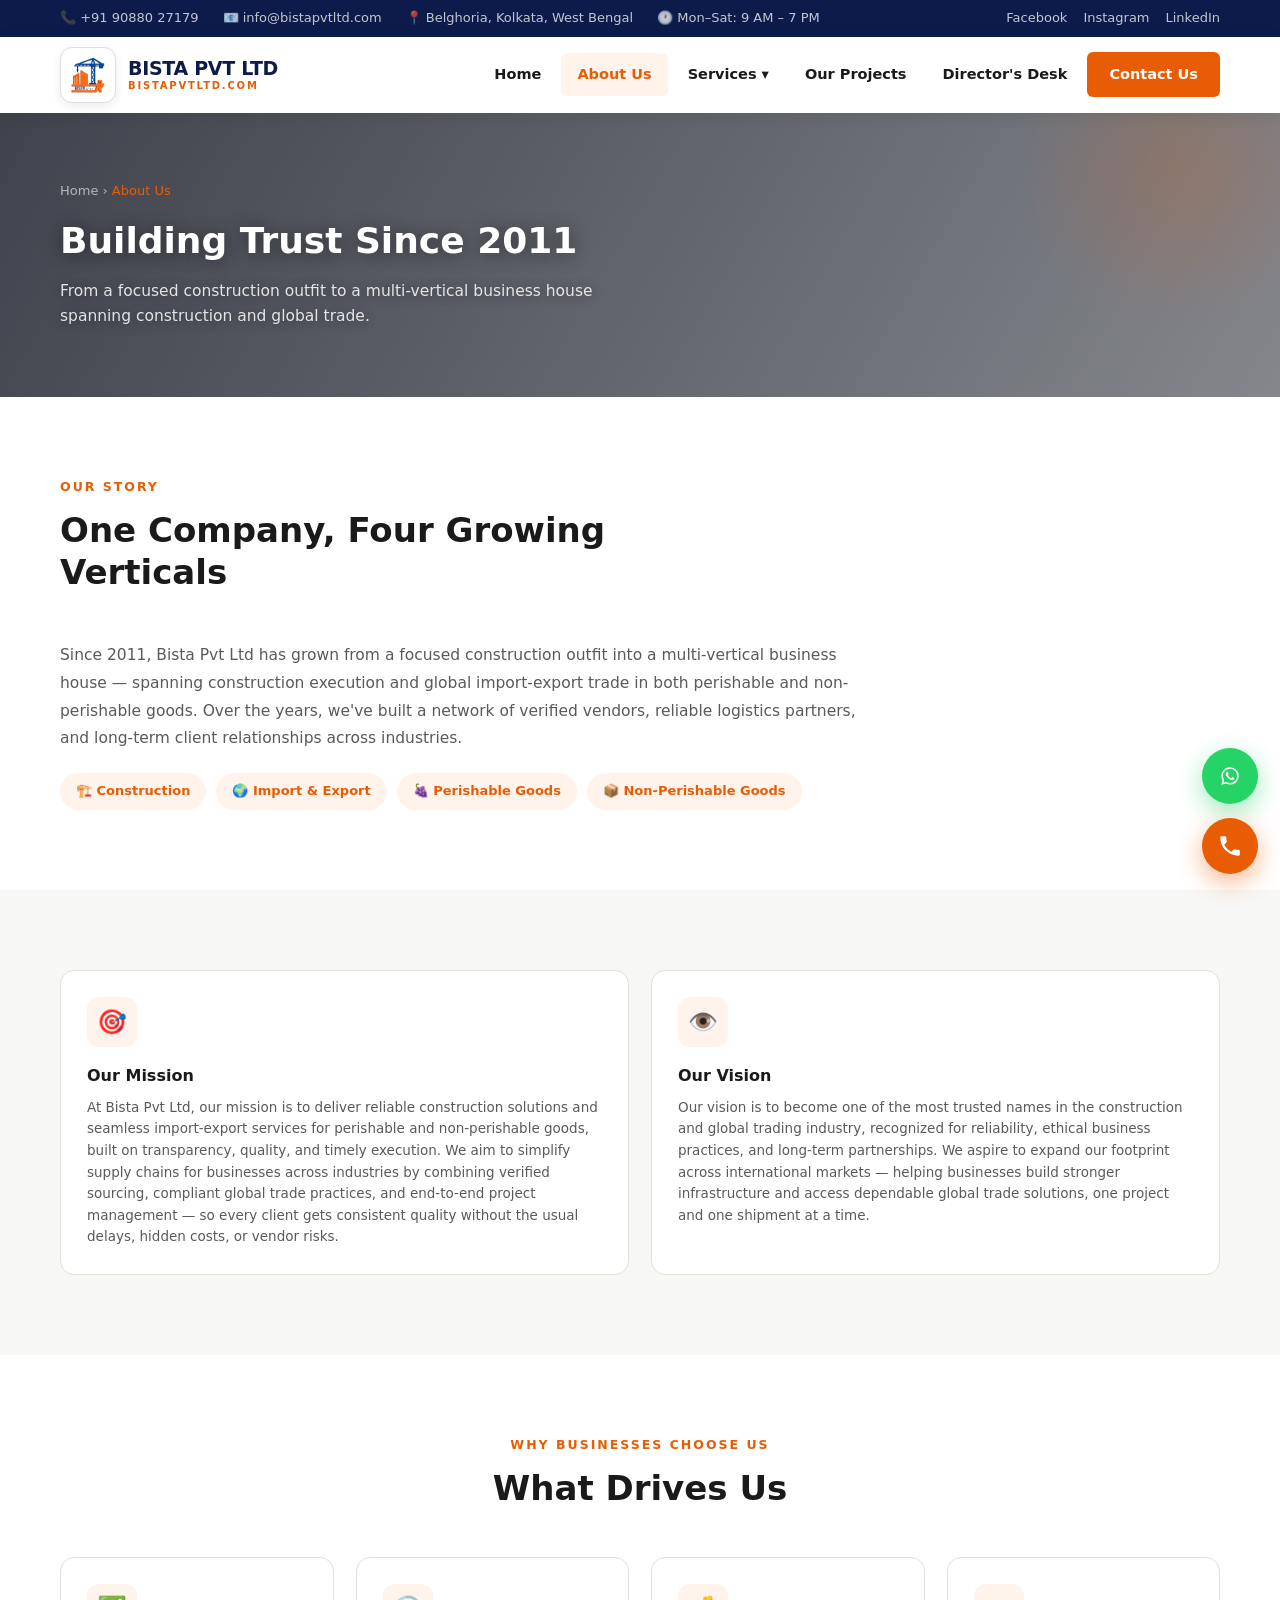
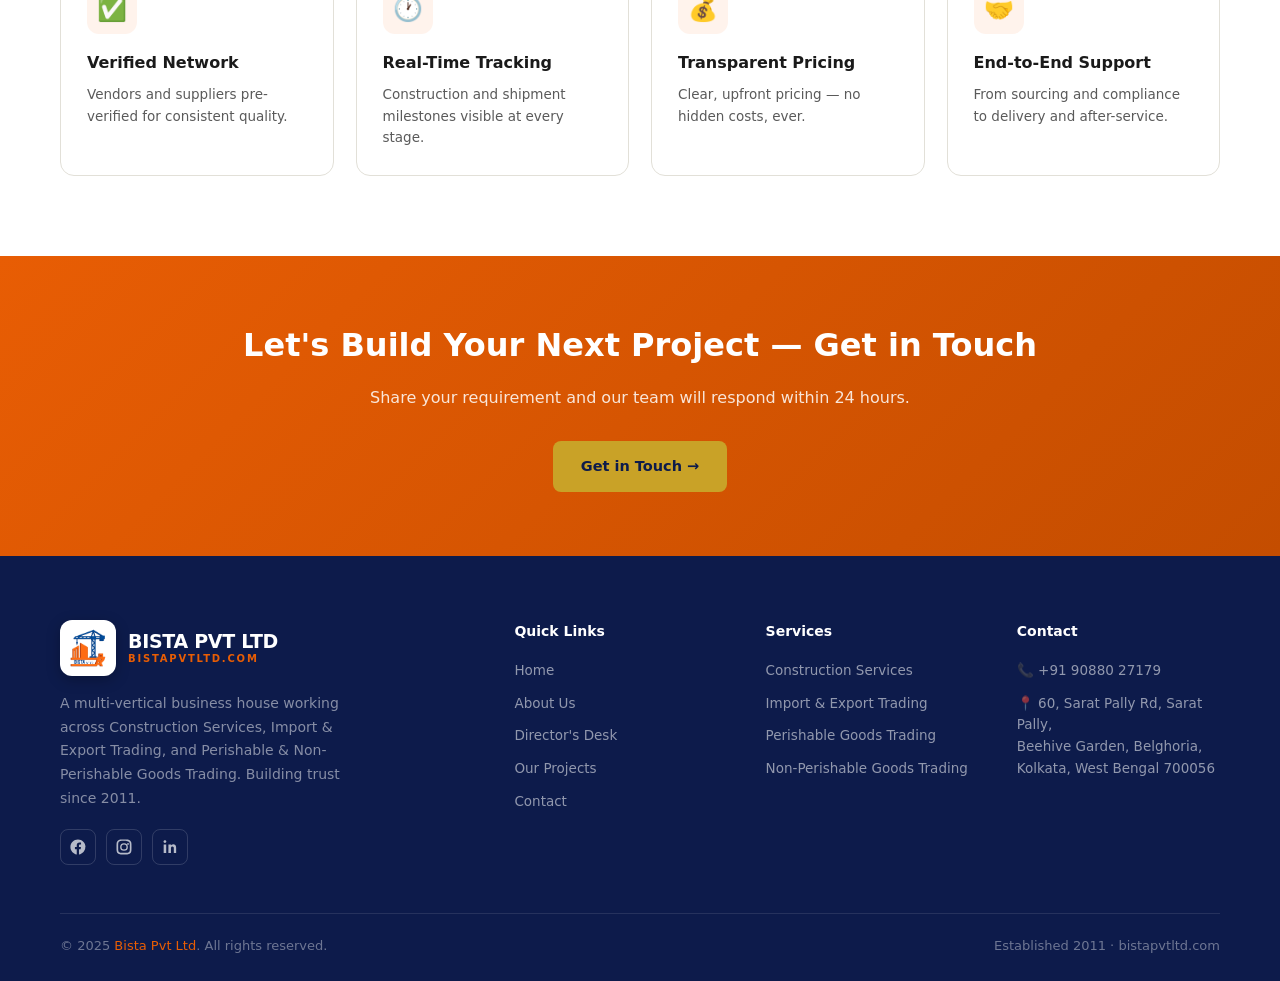
==== pages/about.html @ 40b1d48d "Add website files" ====
<!DOCTYPE html>
<html lang="en">
<head>
<meta charset="UTF-8">
<meta name="viewport" content="width=device-width, initial-scale=1.0">
<title>About Us | Bista Pvt Ltd</title>
<meta name="description" content="About Bista Pvt Ltd — building trust since 2011 across Construction, Import & Export Trading, and Perishable & Non-Perishable Goods Trading.">
<link rel="icon" type="image/png" href="../images/logo-alt.png">
<link rel="stylesheet" href="../css/style.css">
</head>
<body>

<div class="topbar">
  <div class="container">
    <div class="topbar-left">
      <span>📞 +91 90880 27179</span>
      <span>📧 info@bistapvtltd.com</span>
      <span>📍 Belghoria, Kolkata, West Bengal</span>
      <span>🕐 Mon–Sat: 9 AM – 7 PM</span>
    </div>
    <div class="topbar-right">
      <a href="#">Facebook</a><a href="#">Instagram</a><a href="#">LinkedIn</a>
    </div>
  </div>
</div>

<nav class="main-nav">
  <div class="container">
    <a href="../index.html" class="logo">
      <div class="logo-icon"><img src="../images/logo-alt.png" alt="Bista Pvt Ltd Logo"></div>
      <div class="logo-text"><strong>BISTA PVT LTD</strong><span>bistapvtltd.com</span></div>
    </a>
    <ul class="nav-links">
      <li><a href="../index.html">Home</a></li>
      <li class="active"><a href="about.html">About Us</a></li>
      <li class="dropdown">
        <a href="services.html">Services ▾</a>
        <ul class="dropdown-menu">
          <li><a href="services.html"><span class="dd-icon">📋</span> All Services</a></li>
          <li><a href="construction-services.html"><span class="dd-icon">🏗️</span> Construction Services</a></li>
          <li><a href="import-export-services.html"><span class="dd-icon">🌍</span> Import &amp; Export Services</a></li>
          <li><a href="perishable-goods-trading.html"><span class="dd-icon">🍇</span> Perishable Goods Trading</a></li>
          <li><a href="non-perishable-goods-trading.html"><span class="dd-icon">📦</span> Non-Perishable Goods Trading</a></li>
        </ul>
      </li>
      <li><a href="projects.html">Our Projects</a></li>
      <li><a href="director.html">Director's Desk</a></li>
      <li><a href="contact.html" class="nav-cta">Contact Us</a></li>
    </ul>
    <button class="mobile-toggle" onclick="toggleMobileMenu()"><span></span><span></span><span></span></button>
  </div>
</nav>

<!-- To give this page its own hero photo, just drop a file at images/about-hero.jpg —
     it will show up here only, without touching any other page. -->
<section class="page-hero" style="--hero-img:url('../images/about-hero.jpg')">
  <div class="container">
    <div class="breadcrumb"><a href="../index.html">Home</a> › <span>About Us</span></div>
    <h1>Building Trust Since 2011</h1>
    <p>From a focused construction outfit to a multi-vertical business house spanning construction and global trade.</p>
  </div>
</section>

<section class="section">
  <div class="container">
    <div class="section-head">
      <div class="section-label">Our Story</div>
      <h2 class="section-title">One Company, Four Growing Verticals</h2>
    </div>
    <p style="color:var(--gray); line-height:1.8; font-size:15.5px; max-width:800px; margin-bottom:18px;">
      Since 2011, Bista Pvt Ltd has grown from a focused construction outfit into a multi-vertical business house — spanning construction execution and global import-export trade in both perishable and non-perishable goods. Over the years, we've built a network of verified vendors, reliable logistics partners, and long-term client relationships across industries.
    </p>
    <div class="sector-tags">
      <span class="sector-tag">🏗️ Construction</span>
      <span class="sector-tag">🌍 Import &amp; Export</span>
      <span class="sector-tag">🍇 Perishable Goods</span>
      <span class="sector-tag">📦 Non-Perishable Goods</span>
    </div>
  </div>
</section>

<section class="section alt">
  <div class="container">
    <div class="features-grid" style="grid-template-columns:repeat(2,1fr);">
      <div class="feature-card">
        <div class="feature-icon">🎯</div>
        <h4>Our Mission</h4>
        <p>At Bista Pvt Ltd, our mission is to deliver reliable construction solutions and seamless import-export services for perishable and non-perishable goods, built on transparency, quality, and timely execution. We aim to simplify supply chains for businesses across industries by combining verified sourcing, compliant global trade practices, and end-to-end project management — so every client gets consistent quality without the usual delays, hidden costs, or vendor risks.</p>
      </div>
      <div class="feature-card">
        <div class="feature-icon">👁️</div>
        <h4>Our Vision</h4>
        <p>Our vision is to become one of the most trusted names in the construction and global trading industry, recognized for reliability, ethical business practices, and long-term partnerships. We aspire to expand our footprint across international markets — helping businesses build stronger infrastructure and access dependable global trade solutions, one project and one shipment at a time.</p>
      </div>
    </div>
  </div>
</section>

<section class="section">
  <div class="container">
    <div class="section-head center">
      <div class="section-label">Why Businesses Choose Us</div>
      <h2 class="section-title">What Drives Us</h2>
    </div>
    <div class="features-grid">
      <div class="feature-card">
        <div class="feature-icon">✅</div>
        <h4>Verified Network</h4>
        <p>Vendors and suppliers pre-verified for consistent quality.</p>
      </div>
      <div class="feature-card">
        <div class="feature-icon">🕐</div>
        <h4>Real-Time Tracking</h4>
        <p>Construction and shipment milestones visible at every stage.</p>
      </div>
      <div class="feature-card">
        <div class="feature-icon">💰</div>
        <h4>Transparent Pricing</h4>
        <p>Clear, upfront pricing — no hidden costs, ever.</p>
      </div>
      <div class="feature-card">
        <div class="feature-icon">🤝</div>
        <h4>End-to-End Support</h4>
        <p>From sourcing and compliance to delivery and after-service.</p>
      </div>
    </div>
  </div>
</section>

<div class="cta-banner">
  <div class="container">
    <h2>Let's Build Your Next Project — Get in Touch</h2>
    <p>Share your requirement and our team will respond within 24 hours.</p>
    <div class="cta-btns"><a href="javascript:void(0)" onclick="openLeadForm('About Page CTA')" class="btn btn-gold">Get in Touch →</a></div>
  </div>
</div>

<footer>
  <div class="container">
    <div class="footer-grid">
      <div class="footer-brand">
        <a href="../index.html" class="footer-logo">
          <div class="logo-icon"><img src="../images/logo-alt.png" alt="Bista Pvt Ltd Logo"></div>
          <div class="logo-text"><strong>BISTA PVT LTD</strong><span>bistapvtltd.com</span></div>
        </a>
        <p>A multi-vertical business house working across Construction Services, Import &amp; Export Trading, and Perishable &amp; Non-Perishable Goods Trading. Building trust since 2011.</p>
        <div class="social-links">
          <a href="#" class="social-link" title="Facebook" aria-label="Facebook"><svg viewBox="0 0 24 24"><path d="M22 12.06C22 6.48 17.52 2 11.94 2S1.88 6.48 1.88 12.06c0 5.02 3.66 9.18 8.44 9.94v-7.03H7.9v-2.91h2.42V9.86c0-2.39 1.42-3.71 3.6-3.71 1.04 0 2.13.19 2.13.19v2.35h-1.2c-1.18 0-1.55.74-1.55 1.5v1.8h2.64l-.42 2.91h-2.22V22c4.78-.76 8.44-4.92 8.44-9.94z"/></svg></a>
          <a href="#" class="social-link" title="Instagram" aria-label="Instagram"><svg viewBox="0 0 24 24"><path d="M12 2c2.72 0 3.06.01 4.12.06 1.06.05 1.79.22 2.43.47.66.26 1.22.6 1.77 1.16.55.55.9 1.11 1.16 1.77.25.64.42 1.37.47 2.43.05 1.06.06 1.4.06 4.12s-.01 3.06-.06 4.12c-.05 1.06-.22 1.79-.47 2.43-.26.66-.6 1.22-1.16 1.77-.55.55-1.11.9-1.77 1.16-.64.25-1.37.42-2.43.47-1.06.05-1.4.06-4.12.06s-3.06-.01-4.12-.06c-1.06-.05-1.79-.22-2.43-.47-.66-.26-1.22-.6-1.77-1.16-.55-.55-.9-1.11-1.16-1.77-.25-.64-.42-1.37-.47-2.43C2.01 15.06 2 14.72 2 12s.01-3.06.06-4.12c.05-1.06.22-1.79.47-2.43.26-.66.6-1.22 1.16-1.77.55-.55 1.11-.9 1.77-1.16.64-.25 1.37-.42 2.43-.47C8.94 2.01 9.28 2 12 2zm0 1.8c-2.67 0-2.99.01-4.04.06-.87.04-1.34.18-1.66.31-.42.16-.71.36-1.02.67-.31.31-.51.6-.67 1.02-.13.32-.27.79-.31 1.66C4.25 8.71 4.24 9.03 4.24 12s.01 2.99.06 4.04c.04.87.18 1.34.31 1.66.16.42.36.71.67 1.02.31.31.6.51 1.02.67.32.13.79.27 1.66.31 1.05.05 1.37.06 4.04.06s2.99-.01 4.04-.06c.87-.04 1.34-.18 1.66-.31.42-.16.71-.36 1.02-.67.31-.31.51-.6.67-1.02.13-.32.27-.79.31-1.66.05-1.05.06-1.37.06-4.04s-.01-2.99-.06-4.04c-.04-.87-.18-1.34-.31-1.66-.16-.42-.36-.71-.67-1.02-.31-.31-.6-.51-1.02-.67-.32-.13-.79-.27-1.66-.31C14.99 3.81 14.67 3.8 12 3.8zm0 3.05a5.15 5.15 0 1 1 0 10.3 5.15 5.15 0 0 1 0-10.3zm0 1.8a3.35 3.35 0 1 0 0 6.7 3.35 3.35 0 0 0 0-6.7zm5.35-2a1.2 1.2 0 1 1 0 2.4 1.2 1.2 0 0 1 0-2.4z"/></svg></a>
          <a href="#" class="social-link" title="LinkedIn" aria-label="LinkedIn"><svg viewBox="0 0 24 24"><path d="M6.94 8.5H3.56V20h3.38V8.5zM5.25 3c-1.15 0-1.9.76-1.9 1.76 0 .98.73 1.76 1.87 1.76h.02c1.17 0 1.9-.78 1.9-1.76C7.12 3.76 6.4 3 5.25 3zM20.45 20h-3.38v-6.1c0-1.46-.52-2.46-1.83-2.46-1 0-1.6.67-1.86 1.32-.1.23-.12.55-.12.87V20H9.9s.04-10.53 0-11.5h3.38v1.63c.45-.7 1.25-1.7 3.04-1.7 2.22 0 3.88 1.45 3.88 4.56V20z"/></svg></a>
        </div>
      </div>
      <div class="footer-col">
        <h4>Quick Links</h4>
        <a href="../index.html">Home</a><a href="about.html">About Us</a><a href="director.html">Director's Desk</a><a href="projects.html">Our Projects</a><a href="contact.html">Contact</a>
      </div>
      <div class="footer-col">
        <h4>Services</h4>
        <a href="construction-services.html">Construction Services</a>
        <a href="import-export-services.html">Import &amp; Export Trading</a>
        <a href="perishable-goods-trading.html">Perishable Goods Trading</a>
        <a href="non-perishable-goods-trading.html">Non-Perishable Goods Trading</a>
      </div>
      <div class="footer-col">
        <h4>Contact</h4>
        <p>📞 +91 90880 27179</p>
        <p>📍 60, Sarat Pally Rd, Sarat Pally,<br>Beehive Garden, Belghoria,<br>Kolkata, West Bengal 700056</p>
      </div>
    </div>
    <div class="footer-bottom">
      <span>© 2025 <span class="brand">Bista Pvt Ltd</span>. All rights reserved.</span>
      <span>Established 2011 · bistapvtltd.com</span>
    </div>
  </div>
</footer>

<div class="float-stack">
  <a href="https://wa.me/919088027179" target="_blank" rel="noopener" class="float-btn wa" title="Chat on WhatsApp">
    <svg viewBox="0 0 24 24"><path d="M17.6 6.32A7.85 7.85 0 0 0 12.05 4a7.94 7.94 0 0 0-6.9 11.9L4 20l4.2-1.1a7.9 7.9 0 0 0 3.85 1h.01a7.94 7.94 0 0 0 5.54-13.58zm-5.55 12.2h-.01a6.6 6.6 0 0 1-3.36-.92l-.24-.14-2.5.66.67-2.44-.16-.25a6.58 6.58 0 0 1 10.24-8.16 6.5 6.5 0 0 1 1.94 4.65 6.6 6.6 0 0 1-6.58 6.6zm3.6-4.93c-.2-.1-1.17-.58-1.35-.64-.18-.07-.31-.1-.45.1-.13.19-.51.64-.62.78-.11.13-.23.15-.42.05-.2-.1-.83-.3-1.58-.97a5.9 5.9 0 0 1-1.1-1.35c-.11-.2 0-.3.09-.4.09-.1.2-.24.3-.36.1-.12.13-.2.2-.33.06-.13.03-.25-.02-.35-.05-.1-.45-1.07-.61-1.47-.16-.38-.33-.33-.45-.34h-.38c-.13 0-.35.05-.53.25s-.7.68-.7 1.65.72 1.92.82 2.05c.1.13 1.4 2.15 3.4 3.01.48.2.85.33 1.14.42.48.15.91.13 1.26.08.38-.06 1.17-.48 1.34-.94.16-.46.16-.86.11-.94-.05-.09-.18-.14-.38-.24z"/></svg>
  </a>
  <a href="tel:+919088027179" class="float-btn call" title="Call Bista Pvt Ltd">
    <svg viewBox="0 0 24 24"><path d="M6.62 10.79a15.05 15.05 0 0 0 6.59 6.59l2.2-2.2a1 1 0 0 1 1.02-.24 11.36 11.36 0 0 0 3.57.57 1 1 0 0 1 1 1V20a1 1 0 0 1-1 1A17 17 0 0 1 3 4a1 1 0 0 1 1-1h3.5a1 1 0 0 1 1 1 11.36 11.36 0 0 0 .57 3.57 1 1 0 0 1-.25 1.02z"/></svg>
  </a>
</div>

<div class="modal-overlay" id="leadModal">
  <div class="modal-box">
    <span class="modal-close" onclick="closeLeadForm()">✕</span>
    <h3>Place Your Enquiry</h3>
    <p class="modal-sub">Fill this in and our team will respond within 24 hours.</p>
    <form id="leadForm" onsubmit="submitLeadForm(event)">
      <input type="hidden" id="leadSource" name="source">
      <div class="form-group"><label>Your Name *</label><input type="text" name="name" placeholder="Eg: Rajesh Kumar"></div>
      <div class="form-group"><label>Phone Number *</label><input type="tel" name="phone" placeholder="+91 XXXXX XXXXX"></div>
      <div class="form-group">
        <label>What Are You Looking For?</label>
        <select name="service">
          <option value="">Select a service</option>
          <option>Construction Services</option>
          <option>Import &amp; Export Services</option>
          <option>Perishable Goods Trading</option>
          <option>Non-Perishable Goods Trading</option>
          <option>General Enquiry</option>
        </select>
      </div>
      <div class="form-group"><label>Message</label><textarea name="message" placeholder="Tell us what you need..."></textarea></div>
      <button type="submit" class="btn btn-primary btn-block">Submit Enquiry →</button>
    </form>
  </div>
</div>

<script src="../js/main.js"></script>
</body>
</html>
---- css/style.css ----
/* ===========================================================
   BISTA PVT LTD — MAIN STYLESHEET
   =========================================================== */
:root {
  --navy: #0D1B4B;
  --navy-light: #16235E;
  --orange: #E85D04;
  --orange-dark: #C44D00;
  --orange-light: #FFF3EC;
  --gold: #C9A227;
  --charcoal: #1A1A1A;
  --gray: #5A5A5A;
  --light-bg: #F7F7F5;
  --white: #FFFFFF;
  --border: #E2E0D8;
  --green: #25D366;
  --font: 'Segoe UI', system-ui, -apple-system, sans-serif;
}

* { margin: 0; padding: 0; box-sizing: border-box; }

body {
  font-family: var(--font);
  color: var(--charcoal);
  background: var(--white);
  line-height: 1.6;
}

a { text-decoration: none; color: inherit; }
ul { list-style: none; }
img { max-width: 100%; display: block; }

.container { max-width: 1240px; margin: 0 auto; padding: 0 40px; }

/* ===================== TOP BAR ===================== */
.topbar {
  background: var(--navy);
  color: rgba(255,255,255,0.75);
  font-size: 13px;
  padding: 8px 0;
}
.topbar .container {
  display: flex; justify-content: space-between; align-items: center;
}
.topbar-left { display: flex; gap: 24px; }
.topbar-left span { display: flex; align-items: center; gap: 6px; }
.topbar-right { display: flex; gap: 16px; }
.topbar-right a { color: rgba(255,255,255,0.75); transition: color .2s; }
.topbar-right a:hover { color: var(--orange); }

/* ===================== NAVBAR ===================== */
nav.main-nav {
  position: sticky; top: 0; z-index: 200;
  background: var(--white);
  box-shadow: 0 2px 16px rgba(0,0,0,0.08);
}
nav.main-nav .container {
  display: flex; align-items: center; justify-content: space-between;
  height: 76px;
}
.logo { display: flex; align-items: center; gap: 12px; }
.logo-icon {
  width: 56px; height: 56px;
  display: flex; align-items: center; justify-content: center;
  flex-shrink: 0;
  background: #fff;
  border-radius: 12px;
  padding: 7px;
  border: 1px solid var(--border);
  box-shadow: 0 3px 10px rgba(13,27,75,0.08);
  transition: box-shadow .25s ease, transform .25s ease;
}
.logo:hover .logo-icon { box-shadow: 0 6px 16px rgba(13,27,75,0.14); transform: translateY(-1px); }
.logo-icon img { width: 100%; height: 100%; object-fit: contain; }
.logo-text { line-height: 1.2; }
.logo-text strong { display: block; font-size: 19px; font-weight: 800; color: var(--navy); letter-spacing: -0.3px; }
.logo-text span { display: block; font-size: 10px; font-weight: 600; color: var(--orange); letter-spacing: 1.8px; text-transform: uppercase; }

.nav-links { display: flex; align-items: center; gap: 4px; }
.nav-links > li { position: relative; }
.nav-links > li > a {
  display: block; padding: 10px 16px; font-size: 14.5px; font-weight: 600;
  color: var(--charcoal); border-radius: 6px; transition: all .2s;
}
.nav-links > li > a:hover, .nav-links > li.active > a { color: var(--orange); background: var(--orange-light); }

.dropdown { position: relative; }
.dropdown-menu {
  position: absolute; top: 100%; left: 0; background: var(--white);
  min-width: 260px; box-shadow: 0 12px 32px rgba(0,0,0,0.12);
  border-radius: 10px; padding: 10px; opacity: 0; visibility: hidden;
  transform: translateY(8px); transition: all .2s; border: 1px solid var(--border);
}
.dropdown:hover .dropdown-menu { opacity: 1; visibility: visible; transform: translateY(0); }
.dropdown-menu li a {
  display: flex; align-items: center; gap: 10px; padding: 10px 12px;
  border-radius: 8px; font-size: 13.5px; font-weight: 500; color: var(--charcoal);
  transition: all .15s;
}
.dropdown-menu li a:hover { background: var(--orange-light); color: var(--orange); padding-left: 16px; }
.dropdown-menu li a .dd-icon { font-size: 16px; width: 22px; text-align: center; }

.nav-cta {
  background: var(--orange); color: #fff !important; padding: 11px 22px !important;
  border-radius: 8px; font-weight: 700 !important; transition: background .2s !important;
}
.nav-cta:hover { background: var(--orange-dark) !important; }

.mobile-toggle { display: none; flex-direction: column; gap: 5px; cursor: pointer; background: none; border: none; z-index: 210; position: relative; }
.mobile-toggle span { width: 26px; height: 3px; background: var(--navy); border-radius: 2px; transition: transform .25s ease, opacity .2s ease; }
.mobile-toggle.active span:nth-child(1) { transform: translateY(8px) rotate(45deg); }
.mobile-toggle.active span:nth-child(2) { opacity: 0; }
.mobile-toggle.active span:nth-child(3) { transform: translateY(-8px) rotate(-45deg); }

/* ===================== HERO SLIDER (animated, 4 services) ===================== */
.hero-slider { position: relative; overflow: hidden; height: 640px; background: var(--navy); }
.hero-slide {
  position: absolute; inset: 0; opacity: 0; visibility: hidden;
  transition: opacity 1.1s ease, visibility 1.1s;
  background-size: cover; background-position: center; z-index: 1;
}
.hero-slide.active { opacity: 1; visibility: visible; z-index: 2; }
.hero-slide::before {
  content: ''; position: absolute; inset: 0;
  background: linear-gradient(100deg, rgba(8,18,45,0.90) 32%, rgba(8,18,45,0.45) 75%, rgba(8,18,45,0.25) 100%);
}
.hero-slide-content { position: relative; z-index: 3; height: 100%; display: flex; align-items: center; }
.hero-slide-content .container { max-width: 620px; }
.hero-tag {
  display: inline-flex; align-items: center; gap: 8px; background: rgba(232,93,4,0.18);
  color: var(--orange); font-size: 12px; font-weight: 700; letter-spacing: 1.6px; text-transform: uppercase;
  padding: 7px 16px; border-radius: 20px; margin-bottom: 22px; border: 1px solid rgba(232,93,4,0.35);
}
.hero-slide-content h1 { font-size: 44px; font-weight: 800; color: #fff; line-height: 1.18; margin-bottom: 18px; }
.hero-slide-content h1 span { color: var(--orange); }
.hero-slide-content p { color: rgba(255,255,255,0.72); font-size: 15.5px; line-height: 1.75; margin-bottom: 30px; max-width: 520px; }
.hero-btns { display: flex; gap: 14px; flex-wrap: wrap; }

.hero-arrows { position: absolute; top: 50%; transform: translateY(-50%); display: flex; justify-content: space-between; width: 100%; padding: 0 26px; z-index: 5; pointer-events: none; }
.hero-arrow {
  pointer-events: all; width: 48px; height: 48px; border-radius: 50%; background: rgba(255,255,255,0.12);
  border: 1px solid rgba(255,255,255,0.3); color: #fff; display: flex; align-items: center; justify-content: center;
  cursor: pointer; font-size: 20px; transition: all .2s; backdrop-filter: blur(4px);
}
.hero-arrow:hover { background: var(--orange); border-color: var(--orange); }
.hero-dots { position: absolute; bottom: 26px; left: 50%; transform: translateX(-50%); display: flex; gap: 10px; z-index: 5; }
.hero-dot { width: 10px; height: 10px; border-radius: 50%; background: rgba(255,255,255,0.4); cursor: pointer; transition: all .25s; }
.hero-dot.active { background: var(--orange); width: 30px; border-radius: 6px; }
.hero-progress { position: absolute; bottom: 0; left: 0; height: 4px; background: var(--orange); z-index: 5; width: 0%; }

/* small service labels strip along the bottom edge of the slider */
.hero-tabs { position: absolute; bottom: 0; left: 0; right: 0; z-index: 5; display: flex; background: rgba(8,18,45,0.55); backdrop-filter: blur(6px); }
.hero-tab {
  flex: 1; text-align: center; padding: 14px 8px; font-size: 12.5px; font-weight: 700; color: rgba(255,255,255,0.6);
  cursor: pointer; border-bottom: 3px solid transparent; transition: all .25s; letter-spacing: 0.3px;
}
.hero-tab.active { color: #fff; border-bottom-color: var(--orange); background: rgba(232,93,4,0.12); }
.hero-tab:hover { color: #fff; }

.btn {
  display: inline-flex; align-items: center; gap: 8px; padding: 14px 28px; border-radius: 8px;
  font-weight: 700; font-size: 14.5px; cursor: pointer; border: none; transition: all .2s;
}
.btn-primary { background: var(--orange); color: #fff; }
.btn-primary:hover { background: var(--orange-dark); transform: translateY(-2px); box-shadow: 0 10px 24px rgba(232,93,4,0.3); }
.btn-outline { background: transparent; color: #fff; border: 1.5px solid rgba(255,255,255,0.35); }
.btn-outline:hover { border-color: #fff; background: rgba(255,255,255,0.08); }
.btn-gold { background: var(--gold); color: var(--navy); }
.btn-gold:hover { background: #b08e1f; transform: translateY(-2px); }
.btn-block { width: 100%; justify-content: center; padding: 14px; }

.hero-cards { display: grid; gap: 16px; }
.hero-division-card {
  background: rgba(255,255,255,0.07); border: 1px solid rgba(255,255,255,0.14);
  border-radius: 14px; padding: 22px; display: flex; gap: 16px; align-items: flex-start;
  transition: all .25s; cursor: pointer;
}
.hero-division-card:hover { background: rgba(255,255,255,0.12); transform: translateX(6px); }
.hdc-icon {
  width: 52px; height: 52px; border-radius: 12px; background: var(--orange);
  display: flex; align-items: center; justify-content: center; font-size: 24px; flex-shrink: 0;
}
.hdc-text h4 { color: #fff; font-size: 16px; font-weight: 700; margin-bottom: 4px; }
.hdc-text p { color: rgba(255,255,255,0.6); font-size: 13px; line-height: 1.5; }

/* ===================== STRIP / MARQUEE ===================== */
.strip {
  background: var(--orange); padding: 11px 0; overflow: hidden;
}
.strip-inner { display: flex; gap: 50px; animation: marquee 22s linear infinite; width: max-content; }
@keyframes marquee { from { transform: translateX(0); } to { transform: translateX(-50%); } }
.strip-inner span { font-size: 13px; font-weight: 700; color: #fff; white-space: nowrap; }
.strip-inner span::before { content: '⬥  '; }

/* ===================== STATS BAR ===================== */
.stats-bar { background: var(--white); padding: 44px 0; border-bottom: 1px solid var(--border); }
.stats-grid { display: grid; grid-template-columns: repeat(4, 1fr); gap: 24px; text-align: center; }
.stat-item .num { font-size: 36px; font-weight: 800; color: var(--orange); }
.stat-item .label { font-size: 13.5px; color: var(--gray); margin-top: 6px; }

/* ===================== SECTIONS ===================== */
.section { padding: 80px 0; }
.section.alt { background: var(--light-bg); }
.section.dark { background: var(--navy); color: #fff; }
.section-head { max-width: 680px; margin-bottom: 48px; }
.section-head.center { margin-left: auto; margin-right: auto; text-align: center; }
.section-label {
  font-size: 12.5px; font-weight: 800; letter-spacing: 2px; text-transform: uppercase;
  color: var(--orange); margin-bottom: 12px;
}
.section-title { font-size: 34px; font-weight: 800; line-height: 1.25; margin-bottom: 14px; }
.section.dark .section-title { color: #fff; }
.section-sub { font-size: 16px; color: var(--gray); line-height: 1.7; }
.section.dark .section-sub { color: rgba(255,255,255,0.65); }

/* ===================== DIVISION CARDS (3 business units) ===================== */
.divisions-grid { display: grid; grid-template-columns: repeat(3, 1fr); gap: 28px; }
.division-card {
  background: #fff; border: 1px solid var(--border); border-radius: 18px; overflow: hidden;
  transition: all .3s; box-shadow: 0 2px 12px rgba(0,0,0,0.04);
}
.division-card:hover { box-shadow: 0 16px 40px rgba(0,0,0,0.1); transform: translateY(-6px); }
.division-banner {
  height: 130px; display: flex; align-items: center; justify-content: center; font-size: 52px;
  color: #fff;
}
.division-banner.b1 { background: linear-gradient(135deg, var(--navy), var(--navy-light)); }
.division-banner.b2 { background: linear-gradient(135deg, var(--orange), var(--orange-dark)); }
.division-banner.b3 { background: linear-gradient(135deg, var(--gold), #8a6f1a); }
.division-body { padding: 28px; }
.division-body h3 { font-size: 20px; font-weight: 800; margin-bottom: 10px; }
.division-body p { font-size: 14px; color: var(--gray); line-height: 1.65; margin-bottom: 18px; min-height: 64px; }
.division-list { margin-bottom: 20px; }
.division-list li { font-size: 13px; color: var(--gray); padding: 4px 0; display: flex; align-items: center; gap: 8px; }
.division-list li::before { content: '✓'; color: var(--orange); font-weight: 800; }
.division-link { font-size: 14px; font-weight: 700; color: var(--orange); display: inline-flex; align-items: center; gap: 6px; }
.division-link:hover { gap: 10px; }

/* ===================== FEATURE / WHY CARDS ===================== */
.features-grid { display: grid; grid-template-columns: repeat(4, 1fr); gap: 22px; }
.feature-card {
  background: #fff; border: 1px solid var(--border); border-radius: 14px; padding: 26px;
  transition: all .2s;
}
.feature-card:hover { box-shadow: 0 10px 30px rgba(0,0,0,0.08); transform: translateY(-3px); }
.feature-icon {
  width: 50px; height: 50px; background: var(--orange-light); border-radius: 12px;
  display: flex; align-items: center; justify-content: center; font-size: 24px; margin-bottom: 16px;
}
.feature-card h4 { font-size: 16px; font-weight: 700; margin-bottom: 8px; }
.feature-card p { font-size: 13.5px; color: var(--gray); line-height: 1.6; }

/* ===================== PRODUCT / CATEGORY GRID ===================== */
.category-tabs { display: flex; gap: 10px; flex-wrap: wrap; margin-bottom: 36px; }
.cat-tab {
  padding: 9px 20px; border-radius: 24px; border: 1.5px solid var(--border);
  background: #fff; font-size: 13.5px; font-weight: 600; cursor: pointer; transition: all .2s;
}
.cat-tab.active, .cat-tab:hover { background: var(--orange); color: #fff; border-color: var(--orange); }

.products-grid { display: grid; grid-template-columns: repeat(4, 1fr); gap: 22px; }
.product-card {
  background: #fff; border: 1px solid var(--border); border-radius: 14px; overflow: hidden;
  transition: all .2s; cursor: default;
}
.product-card:hover { box-shadow: 0 12px 32px rgba(0,0,0,0.1); transform: translateY(-4px); }
.product-thumb {
  height: 140px; display: flex; align-items: center; justify-content: center; font-size: 50px;
  background: var(--light-bg);
}
.product-info { padding: 18px; }
.product-info h4 { font-size: 15px; font-weight: 700; margin-bottom: 6px; }
.product-info p { font-size: 12.5px; color: var(--gray); line-height: 1.5; margin-bottom: 10px; }
.product-tag {
  display: inline-block; background: var(--orange-light); color: var(--orange);
  font-size: 11px; font-weight: 700; padding: 4px 11px; border-radius: 20px;
}

/* ===================== PROPERTY LISTING CARDS (Nirmana) ===================== */
.property-grid { display: grid; grid-template-columns: repeat(3, 1fr); gap: 26px; }
.property-card {
  background: #fff; border: 1px solid var(--border); border-radius: 16px; overflow: hidden;
  transition: all .25s;
}
.property-card:hover { box-shadow: 0 16px 40px rgba(0,0,0,0.1); transform: translateY(-5px); }
.property-thumb {
  height: 170px; background: linear-gradient(135deg, var(--light-bg), #ece9e2);
  display: flex; align-items: center; justify-content: center; font-size: 56px; position: relative;
}
.property-badge {
  position: absolute; top: 14px; left: 14px; background: var(--orange); color: #fff;
  font-size: 11px; font-weight: 700; padding: 5px 12px; border-radius: 20px;
}
.property-badge.sale { background: #2C8C3C; }
.property-badge.rent { background: #2F6FB5; }
.property-body { padding: 20px; }
.property-body h4 { font-size: 16.5px; font-weight: 700; margin-bottom: 6px; }
.property-loc { font-size: 13px; color: var(--gray); margin-bottom: 14px; display: flex; align-items: center; gap: 6px; }
.property-specs { display: flex; gap: 16px; margin-bottom: 16px; padding-bottom: 16px; border-bottom: 1px solid var(--border); }
.property-specs span { font-size: 12.5px; color: var(--gray); display: flex; align-items: center; gap: 5px; }
.property-price { font-size: 19px; font-weight: 800; color: var(--orange); }
.property-price small { font-size: 12px; color: var(--gray); font-weight: 500; }

/* ===================== PROCESS STEPS ===================== */
.process-steps { display: grid; grid-template-columns: repeat(4, 1fr); gap: 0; position: relative; }
.process-steps::before {
  content: ''; position: absolute; top: 28px; left: 12.5%; right: 12.5%; height: 2px; background: var(--border);
  transform: scaleX(0); transform-origin: left; transition: transform 1.1s cubic-bezier(.2,.7,.3,1) .1s;
}
.process-steps.in-view::before { transform: scaleX(1); }
.step { text-align: center; padding: 0 14px; position: relative; z-index: 1; }
.step-num {
  width: 56px; height: 56px; background: var(--orange); color: #fff; border-radius: 50%;
  display: flex; align-items: center; justify-content: center; font-size: 20px; font-weight: 800;
  margin: 0 auto 18px; box-shadow: 0 6px 18px rgba(232,93,4,0.28);
  transition: transform .3s cubic-bezier(.2,.7,.3,1), box-shadow .3s ease;
}
.step:hover .step-num { transform: scale(1.1) rotate(-6deg); box-shadow: 0 10px 26px rgba(232,93,4,0.4); }
.step h4 { font-size: 15px; font-weight: 700; margin-bottom: 8px; }
.step p { font-size: 13px; color: var(--gray); line-height: 1.55; }

/* ===================== SCROLL-REVEAL ANIMATION UTILITY ===================== */
/* Applied automatically by main.js to content cards across the site. */
.reveal { opacity: 0; transform: translateY(26px); transition: opacity .65s ease, transform .65s cubic-bezier(.2,.7,.3,1); }
.reveal.in-view { opacity: 1; transform: translateY(0); }
@media (prefers-reduced-motion: reduce) {
  .reveal { opacity: 1; transform: none; transition: none; }
  .process-steps::before { transform: scaleX(1); transition: none; }
}

/* ===================== TESTIMONIALS ===================== */
.testimonials-grid { display: grid; grid-template-columns: repeat(3, 1fr); gap: 24px; }
.testimonial { background: #fff; border: 1px solid var(--border); border-radius: 14px; padding: 28px; }
.stars { color: var(--orange); font-size: 16px; margin-bottom: 14px; }
.testimonial p { font-size: 14px; color: var(--gray); line-height: 1.7; font-style: italic; margin-bottom: 18px; }
.reviewer { display: flex; align-items: center; gap: 12px; }
.reviewer-avatar {
  width: 42px; height: 42px; border-radius: 50%; background: var(--navy);
  display: flex; align-items: center; justify-content: center; color: #fff; font-weight: 700; font-size: 14px;
}
.reviewer-name { font-size: 14px; font-weight: 700; }
.reviewer-role { font-size: 12px; color: var(--gray); }

/* ===================== TABLE ===================== */
.compare-table { width: 100%; border-collapse: collapse; margin-top: 20px; }
.compare-table th, .compare-table td { padding: 14px 18px; text-align: left; border-bottom: 1px solid var(--border); font-size: 14px; }
.compare-table th { background: var(--navy); color: #fff; font-weight: 700; }
.compare-table tr:nth-child(even) { background: var(--light-bg); }

/* ===================== CTA BANNER ===================== */
.cta-banner {
  background: linear-gradient(135deg, var(--orange), var(--orange-dark));
  padding: 64px 0; text-align: center;
}
.cta-banner h2 { font-size: 32px; font-weight: 800; color: #fff; margin-bottom: 14px; }
.cta-banner p { font-size: 16px; color: rgba(255,255,255,0.85); margin-bottom: 30px; }
.cta-btns { display: flex; gap: 14px; justify-content: center; flex-wrap: wrap; }

/* ===================== FORM / CONTACT ===================== */
.contact-grid { display: grid; grid-template-columns: 1fr 1.1fr; gap: 48px; }
.contact-info-card { background: #fff; border: 1px solid var(--border); border-radius: 14px; padding: 32px; }
.contact-info-card h3 { font-size: 20px; font-weight: 700; margin-bottom: 24px; }
.contact-item { display: flex; gap: 14px; margin-bottom: 22px; align-items: flex-start; }
.contact-item-icon {
  width: 44px; height: 44px; background: var(--orange-light); border-radius: 10px;
  display: flex; align-items: center; justify-content: center; font-size: 19px; flex-shrink: 0;
}
.contact-item h4 { font-size: 14px; font-weight: 700; margin-bottom: 3px; }
.contact-item p { font-size: 13.5px; color: var(--gray); line-height: 1.55; }

.contact-form { background: #fff; border: 1px solid var(--border); border-radius: 14px; padding: 32px; }
.contact-form h3 { font-size: 20px; font-weight: 700; margin-bottom: 22px; }
.form-row { display: grid; grid-template-columns: 1fr 1fr; gap: 16px; }
.form-group { margin-bottom: 18px; }
.form-group label { display: block; font-size: 13px; font-weight: 600; margin-bottom: 7px; }
.form-group input, .form-group textarea, .form-group select {
  width: 100%; padding: 11px 14px; border: 1px solid var(--border); border-radius: 8px;
  font-size: 14px; font-family: inherit; transition: border-color .2s; background: #fff; color: var(--charcoal);
}
.form-group input:focus, .form-group textarea:focus, .form-group select:focus { outline: none; border-color: var(--orange); }
.form-group textarea { height: 110px; resize: vertical; }

.map-box {
  background: var(--light-bg); border: 1px solid var(--border); border-radius: 14px;
  height: 260px; display: flex; align-items: center; justify-content: center; flex-direction: column;
  gap: 10px; margin-top: 22px; font-size: 34px;
}
.map-box p { font-size: 13.5px; color: var(--gray); }
.map-box strong { font-size: 14.5px; }

/* ===================== PAGE HERO (sub pages) ===================== */
/* --hero-img is set per page via inline style on the .page-hero element, e.g.
   <section class="page-hero" style="--hero-img:url('../images/about-hero.jpg')">
   Changing it on one page never affects any other page or the homepage. */
.page-hero {
  --hero-img: url("../images/port-night.jpg");
  background: linear-gradient(120deg, rgba(10,14,26,0.78), rgba(10,14,26,0.5)), var(--hero-img);
  background-size: cover; background-position: center;
  padding: 68px 0; position: relative; overflow: hidden;
}
.page-hero::before {
  content: ''; position: absolute; top: -100px; right: -60px; width: 320px; height: 320px;
  border-radius: 50%; background: radial-gradient(circle, rgba(232,93,4,0.18) 0%, transparent 70%);
}
.breadcrumb { font-size: 13px; color: rgba(255,255,255,0.6); margin-bottom: 10px; position: relative; z-index: 2; }
.breadcrumb a { color: rgba(255,255,255,0.6); }
.breadcrumb a:hover { color: var(--orange); }
.breadcrumb span { color: var(--orange); }
.page-hero h1 { font-size: 36px; font-weight: 800; color: #fff; position: relative; z-index: 2; text-shadow: 0 2px 18px rgba(0,0,0,0.45); }
.page-hero p { color: rgba(255,255,255,0.85); font-size: 15.5px; margin-top: 10px; max-width: 600px; position: relative; z-index: 2; text-shadow: 0 1px 12px rgba(0,0,0,0.4); }

/* ===================== TIMELINE / MILESTONES ===================== */
.milestones-grid { display: grid; grid-template-columns: repeat(4, 1fr); gap: 22px; }
.milestone { text-align: center; background: #fff; border: 1px solid var(--border); border-radius: 14px; padding: 26px; }
.milestone .year { font-size: 26px; font-weight: 800; color: var(--orange); }
.milestone p { font-size: 13.5px; color: var(--gray); margin-top: 8px; line-height: 1.5; }

/* ===================== TEAM ===================== */
.team-grid { display: grid; grid-template-columns: repeat(4, 1fr); gap: 22px; }
.team-card { background: #fff; border: 1px solid var(--border); border-radius: 14px; padding: 24px; text-align: center; }
.team-avatar {
  width: 70px; height: 70px; border-radius: 50%; background: var(--navy); display: flex;
  align-items: center; justify-content: center; color: #fff; font-size: 22px; font-weight: 700; margin: 0 auto 14px;
}
.team-card h4 { font-size: 15px; font-weight: 700; }
.team-card .role { font-size: 12.5px; color: var(--orange); margin-top: 4px; }

/* ===================== FOOTER ===================== */
footer { background: var(--navy); color: rgba(255,255,255,0.7); padding: 64px 0 24px; }
.footer-grid { display: grid; grid-template-columns: 2fr 1fr 1fr 1fr; gap: 48px; margin-bottom: 48px; }
.footer-brand p { font-size: 14px; line-height: 1.7; margin-top: 16px; color: rgba(255,255,255,0.5); max-width: 320px; }
.footer-logo { display: flex; align-items: center; gap: 12px; }
.footer-logo .logo-icon { background: #fff; border-radius: 12px; padding: 7px; border: none; box-shadow: 0 4px 14px rgba(0,0,0,0.25); }
.footer-logo .logo-text strong { color: #fff; }
.footer-col h4 { font-size: 14px; font-weight: 700; color: #fff; margin-bottom: 18px; }
.footer-col a, .footer-col p { display: block; font-size: 13.5px; color: rgba(255,255,255,0.55); margin-bottom: 11px; cursor: pointer; transition: color .15s; }
.footer-col a:hover { color: var(--orange); }
.footer-bottom {
  border-top: 1px solid rgba(255,255,255,0.1); padding-top: 22px; display: flex;
  justify-content: space-between; align-items: center; font-size: 13px; color: rgba(255,255,255,0.4); flex-wrap: wrap; gap: 10px;
}
.footer-bottom span.brand { color: var(--orange); }
.social-links { display: flex; gap: 10px; margin-top: 18px; }
.social-link {
  width: 36px; height: 36px; border: 1px solid rgba(255,255,255,0.15); border-radius: 8px;
  display: flex; align-items: center; justify-content: center; font-size: 16px; cursor: pointer; transition: all .2s;
}
.social-link:hover { background: var(--orange); border-color: var(--orange); color: #fff; }

/* ===================== TOAST ===================== */
.toast {
  position: fixed; bottom: 28px; right: 28px; background: var(--navy); color: #fff; padding: 15px 22px;
  border-radius: 10px; font-size: 14px; border-left: 4px solid var(--orange);
  transform: translateY(80px); opacity: 0; transition: all .3s; z-index: 999; max-width: 320px;
}
.toast.show { transform: translateY(0); opacity: 1; }

/* ===================== FLOATING ACTION BUTTONS (bottom-right) ===================== */
.float-stack {
  position: fixed; bottom: 26px; right: 22px; display: flex; flex-direction: column; gap: 14px; z-index: 998;
}
.float-btn {
  width: 56px; height: 56px; border-radius: 50%; display: flex; align-items: center; justify-content: center;
  font-size: 26px; cursor: pointer; transition: transform .2s; color: #fff; text-decoration: none;
}
.float-btn:hover { transform: scale(1.08); }
.float-btn.wa { background: var(--green); box-shadow: 0 8px 24px rgba(37,211,102,0.45); }
.float-btn.call { background: var(--orange); box-shadow: 0 8px 24px rgba(232,93,4,0.45); }
.float-btn svg { width: 26px; height: 26px; fill: #fff; }

/* ===================== PAIN POINTS ===================== */
.pain-grid { display: grid; grid-template-columns: repeat(3, 1fr); gap: 22px; margin-top: 8px; }
.pain-card {
  background: #fff; border: 1px solid var(--border); border-left: 4px solid var(--orange);
  border-radius: 12px; padding: 24px; display: flex; gap: 14px; align-items: flex-start;
  transition: all .2s;
}
.pain-card:hover { box-shadow: 0 10px 28px rgba(0,0,0,0.08); transform: translateY(-3px); }
.pain-icon { font-size: 26px; flex-shrink: 0; }
.pain-card p { font-size: 14px; color: var(--gray); line-height: 1.6; margin: 0; }

/* ===================== SOLVE LIST (checklist) ===================== */
.solve-wrap { display: grid; grid-template-columns: 1fr 1fr; gap: 48px; align-items: center; }
.solve-list { display: flex; flex-direction: column; gap: 16px; }
.solve-item {
  display: flex; gap: 14px; align-items: flex-start; background: #fff; border: 1px solid var(--border);
  border-radius: 12px; padding: 16px 18px;
}
.solve-check {
  width: 30px; height: 30px; background: var(--orange-light); color: var(--orange); border-radius: 50%;
  display: flex; align-items: center; justify-content: center; font-weight: 800; flex-shrink: 0; font-size: 14px;
}
.solve-item p { font-size: 14.5px; color: var(--charcoal); font-weight: 600; margin: 0; line-height: 1.5; }
.solve-visual {
  border-radius: 18px; overflow: hidden; min-height: 380px; background-size: cover; background-position: center;
  background-color: var(--light-bg);
  background-image: url("../images/port-night.jpg");
  box-shadow: 0 20px 50px rgba(0,0,0,0.15);
  position: relative;
  transition: transform .5s cubic-bezier(.2,.7,.3,1), box-shadow .5s ease;
}
.solve-visual:hover { transform: scale(1.015); box-shadow: 0 26px 60px rgba(0,0,0,0.2); }
/* A hairline inner border keeps photos crisp and framed without tinting their colors */
.solve-visual::after {
  content: ''; position: absolute; inset: 0; border-radius: 18px;
  box-shadow: inset 0 0 0 1px rgba(255,255,255,0.08), inset 0 -60px 70px -40px rgba(0,0,0,0.22);
  pointer-events: none;
}

/* ===================== PROCESS — 6 STEP GRID ===================== */
.process-grid-6 { display: grid; grid-template-columns: repeat(3, 1fr); gap: 32px 24px; }
.process-grid-6 .step { text-align: left; padding: 0; }
.process-grid-6 .step-num { margin: 0 0 16px; }

/* ===================== DIRECTOR SECTION ===================== */
.director-wrap {
  display: grid; grid-template-columns: 0.85fr 1.15fr; gap: 48px; align-items: center;
  background: linear-gradient(120deg, var(--navy), var(--navy-light));
  border-radius: 22px; padding: 48px; position: relative; overflow: hidden;
}
.director-wrap::before {
  content: ''; position: absolute; top: -100px; right: -100px; width: 360px; height: 360px;
  border-radius: 50%; background: radial-gradient(circle, rgba(232,93,4,0.18) 0%, transparent 70%);
}
.director-photo {
  width: 100%; aspect-ratio: 4/5; border-radius: 16px; background-size: cover; background-position: center;
  background-image: linear-gradient(160deg, rgba(13,27,75,0.15), rgba(13,27,75,0.55)), url("../images/port-day.jpg");
  position: relative; z-index: 2;
}
.director-quote {
  font-size: 22px; font-weight: 700; color: #fff; line-height: 1.5; font-style: italic; margin-bottom: 20px;
  position: relative; z-index: 2;
}
.director-wrap p.director-sub { color: rgba(255,255,255,0.68); font-size: 14.5px; line-height: 1.75; margin-bottom: 24px; position: relative; z-index: 2; }
.director-names { color: var(--orange); font-weight: 700; font-size: 14px; margin-bottom: 24px; position: relative; z-index: 2; }

/* ===================== SERVICES — CONTINUOUS ANIMATED CAROUSEL ===================== */
.service-carousel { position: relative; border-radius: 22px; overflow: hidden; box-shadow: 0 20px 60px rgba(0,0,0,0.18); }
.service-track { display: flex; transition: transform .7s cubic-bezier(.65,0,.35,1); }
.service-slide {
  min-width: 100%; min-height: 420px; display: flex; align-items: center;
  padding: 60px; position: relative;
  background-size: cover; background-position: center;
}
.service-slide::before { content: ''; position: absolute; inset: 0; background: linear-gradient(100deg, rgba(13,27,75,0.92) 35%, rgba(13,27,75,0.45) 100%); }
.service-slide-inner { position: relative; z-index: 2; max-width: 560px; }
.service-slide-num { color: var(--orange); font-weight: 800; letter-spacing: 2px; font-size: 13px; text-transform: uppercase; margin-bottom: 14px; }
.service-slide-icon { font-size: 40px; margin-bottom: 16px; }
.service-slide-inner h3 { color: #fff; font-size: 30px; font-weight: 800; margin-bottom: 14px; }
.service-slide-inner p { color: rgba(255,255,255,0.72); font-size: 15px; line-height: 1.7; margin-bottom: 24px; }
.service-slide-inner .btn-primary { }
.service-dots { position: absolute; bottom: 24px; left: 50%; transform: translateX(-50%); display: flex; gap: 10px; z-index: 3; }
.service-dot { width: 10px; height: 10px; border-radius: 50%; background: rgba(255,255,255,0.35); cursor: pointer; transition: all .25s; }
.service-dot.active { background: var(--orange); width: 28px; border-radius: 6px; }
.service-arrows { position: absolute; top: 50%; transform: translateY(-50%); display: flex; justify-content: space-between; width: 100%; padding: 0 18px; z-index: 3; pointer-events: none; }
.service-arrow {
  pointer-events: all; width: 42px; height: 42px; border-radius: 50%; background: rgba(255,255,255,0.14);
  border: 1px solid rgba(255,255,255,0.3); color: #fff; display: flex; align-items: center; justify-content: center;
  cursor: pointer; font-size: 18px; transition: all .2s; backdrop-filter: blur(4px);
}
.service-arrow:hover { background: var(--orange); border-color: var(--orange); }

/* ===================== FAQ ACCORDION ===================== */
.faq-list { max-width: 820px; margin: 0 auto; display: flex; flex-direction: column; gap: 12px; }
.faq-item { background: #fff; border: 1px solid var(--border); border-radius: 12px; overflow: hidden; }
.faq-q {
  padding: 18px 22px; font-size: 15px; font-weight: 700; cursor: pointer; display: flex;
  justify-content: space-between; align-items: center; gap: 16px;
}
.faq-q .faq-plus { flex-shrink: 0; font-size: 20px; color: var(--orange); transition: transform .25s; }
.faq-item.open .faq-plus { transform: rotate(45deg); }
.faq-a { max-height: 0; overflow: hidden; transition: max-height .3s ease, padding .3s ease; padding: 0 22px; }
.faq-item.open .faq-a { max-height: 220px; padding: 0 22px 20px; }
.faq-a p { font-size: 14px; color: var(--gray); line-height: 1.7; margin: 0; }

/* ===================== LEAD FORM MODAL ===================== */
.modal-overlay {
  position: fixed; inset: 0; background: rgba(8,12,30,0.7); display: none; align-items: center; justify-content: center;
  z-index: 1000; padding: 20px;
}
.modal-overlay.open { display: flex; }
.modal-box { background: #fff; border-radius: 16px; padding: 34px; max-width: 440px; width: 100%; position: relative; max-height: 92vh; overflow-y: auto; }
.modal-close { position: absolute; top: 16px; right: 18px; font-size: 22px; cursor: pointer; color: var(--gray); }
.modal-box h3 { font-size: 20px; font-weight: 800; margin-bottom: 6px; }
.modal-box p.modal-sub { font-size: 13.5px; color: var(--gray); margin-bottom: 22px; }

/* ===================== TRUST BADGES / CERT GRID ===================== */
.cert-grid { display: grid; grid-template-columns: repeat(4, 1fr); gap: 20px; }
.cert-card {
  background: #fff; border: 1px solid var(--border); border-radius: 14px; padding: 26px 18px; text-align: center;
}
.cert-card .cert-icon { font-size: 34px; margin-bottom: 10px; }
.cert-card h5 { font-size: 13.5px; font-weight: 700; }

/* ===================== SERVICES — PHOTO CARD GRID ===================== */
.service-photo-grid { display: grid; grid-template-columns: repeat(4, 1fr); gap: 24px; }
.service-photo-card {
  background: #fff; border-radius: 14px; overflow: hidden; border: 1px solid var(--border);
  transition: all .25s; text-decoration: none; display: block;
}
.service-photo-card:hover { transform: translateY(-5px); box-shadow: 0 16px 36px rgba(0,0,0,0.1); }
.service-photo-card .photo { height: 170px; background-size: cover; background-position: center; position: relative; }
.service-photo-card .photo::after { content:''; position:absolute; inset:0; background: linear-gradient(180deg, rgba(13,27,75,0) 50%, rgba(13,27,75,0.35) 100%); }
.service-photo-card .num { position: absolute; top: 12px; left: 12px; background: var(--orange); color: #fff; font-size: 11px; font-weight: 800; padding: 4px 10px; border-radius: 20px; z-index: 2; }
.service-photo-card .body { padding: 20px; }
.service-photo-card h4 { font-size: 15.5px; margin-bottom: 8px; color: var(--charcoal); }
.service-photo-card p { font-size: 13px; color: var(--gray); margin-bottom: 14px; line-height: 1.6; }
.service-photo-card .link { font-size: 13px; font-weight: 700; color: var(--orange); }

/* ===================== SOCIAL ICON LINKS ===================== */
.social-link { display: flex; align-items: center; justify-content: center; transition: all .2s; }
.social-link svg { width: 18px; height: 18px; fill: currentColor; }
.topbar-right a.social-icon { display: inline-flex; align-items: center; justify-content: center; width: 26px; height: 26px; border-radius: 50%; }
.topbar-right a.social-icon svg { width: 14px; height: 14px; fill: currentColor; }
.sector-tags { display: flex; gap: 10px; flex-wrap: wrap; margin-top: 20px; }
.sector-tag { background: var(--orange-light); color: var(--orange); font-size: 13px; font-weight: 700; padding: 8px 16px; border-radius: 20px; }

/* ===================== RESPONSIVE ===================== */
@media (max-width: 1024px) {
  .divisions-grid, .features-grid, .products-grid, .property-grid, .testimonials-grid,
  .milestones-grid, .team-grid, .pain-grid, .process-grid-6, .cert-grid, .service-photo-grid { grid-template-columns: repeat(2, 1fr); }
  .hero-slider { height: 560px; }
  .stats-grid { grid-template-columns: repeat(2, 1fr); }
  .solve-wrap { grid-template-columns: 1fr; }
  .solve-visual { min-height: 260px; order: -1; }
  .director-wrap { grid-template-columns: 1fr; padding: 36px; }
  .director-photo { max-width: 260px; aspect-ratio: 1/1; margin: 0 auto; }
  .service-slide { padding: 44px 30px; min-height: 380px; }
}
@media (max-width: 768px) {
  .container { padding: 0 20px; }
  nav.main-nav .container { position: relative; }
  .nav-links {
    display: none;
    flex-direction: column;
    align-items: stretch;
    gap: 2px;
    position: absolute;
    top: calc(100% + 1px);
    left: 0; right: 0;
    background: #fff;
    padding: 10px 20px 18px;
    border-radius: 0 0 16px 16px;
    box-shadow: 0 20px 40px rgba(13,27,75,0.18);
    max-height: calc(100vh - 76px);
    overflow-y: auto;
  }
  .nav-links.mobile-open { display: flex; animation: navSlideDown .28s ease; }
  @keyframes navSlideDown { from { opacity: 0; transform: translateY(-10px); } to { opacity: 1; transform: translateY(0); } }
  .nav-links > li { width: 100%; }
  .nav-links > li > a { width: 100%; padding: 13px 14px; }
  .dropdown > a { display: flex; align-items: center; justify-content: space-between; }
  .dropdown > a::after { content: '⌄'; font-size: 13px; transition: transform .25s ease; margin-left: 8px; }
  .dropdown.mobile-dropdown-open > a::after { transform: rotate(180deg); }
  .dropdown:hover .dropdown-menu { opacity: 1; visibility: hidden; }
  .dropdown-menu {
    position: static; opacity: 1; visibility: hidden; max-height: 0; overflow: hidden;
    transform: none; box-shadow: none; border: none; border-radius: 0;
    padding: 0 0 0 12px; min-width: 0; transition: max-height .3s ease;
  }
  .dropdown.mobile-dropdown-open .dropdown-menu { visibility: visible; max-height: 320px; padding: 6px 0 6px 12px; }
  .nav-cta { text-align: center; margin-top: 8px; }
  .mobile-toggle { display: flex; }
  .topbar-left span:nth-child(2) { display: none; }
  .topbar-left span:nth-child(3) { display: none; }
  .hero-slider { height: 520px; }
  .hero-slide-content h1 { font-size: 25px; }
  .hero-slide-content p { font-size: 13.5px; margin-bottom: 22px; }
  .hero-tag { font-size: 10.5px; padding: 6px 12px; }
  .hero-arrow { width: 36px; height: 36px; font-size: 16px; }
  .hero-tabs { overflow-x: auto; }
  .hero-tab { font-size: 10.5px; padding: 10px 6px; white-space: nowrap; flex: none; min-width: 25%; }
  .section { padding: 48px 0; }
  .section-title { font-size: 25px; }
  .divisions-grid, .features-grid, .products-grid, .property-grid, .testimonials-grid,
  .milestones-grid, .team-grid, .pain-grid, .process-grid-6, .cert-grid, .service-photo-grid { grid-template-columns: 1fr; }
  .process-steps { grid-template-columns: 1fr 1fr; }
  .process-steps::before { display: none; }
  .contact-grid { grid-template-columns: 1fr; }
  .form-row { grid-template-columns: 1fr; }
  .footer-grid { grid-template-columns: 1fr 1fr; gap: 32px; }
  .stats-grid { grid-template-columns: 1fr 1fr; }
  .service-slide-inner h3 { font-size: 22px; }
  .service-slide-inner p { font-size: 13.5px; }
  .service-slide { min-height: 420px; padding: 36px 24px; }
  .service-arrow { width: 36px; height: 36px; font-size: 15px; }
  .director-quote { font-size: 17px; }
  .float-stack { bottom: 18px; right: 16px; gap: 10px; }
  .float-btn { width: 48px; height: 48px; font-size: 22px; }
  .float-btn svg { width: 22px; height: 22px; }
}
@media (max-width: 480px) {
  .hero-slider { height: 480px; }
  .hero-slide-content h1 { font-size: 21px; }
  .footer-grid { grid-template-columns: 1fr; }
  .footer-bottom { flex-direction: column; align-items: flex-start; }
  .modal-box { padding: 26px 20px; }
}
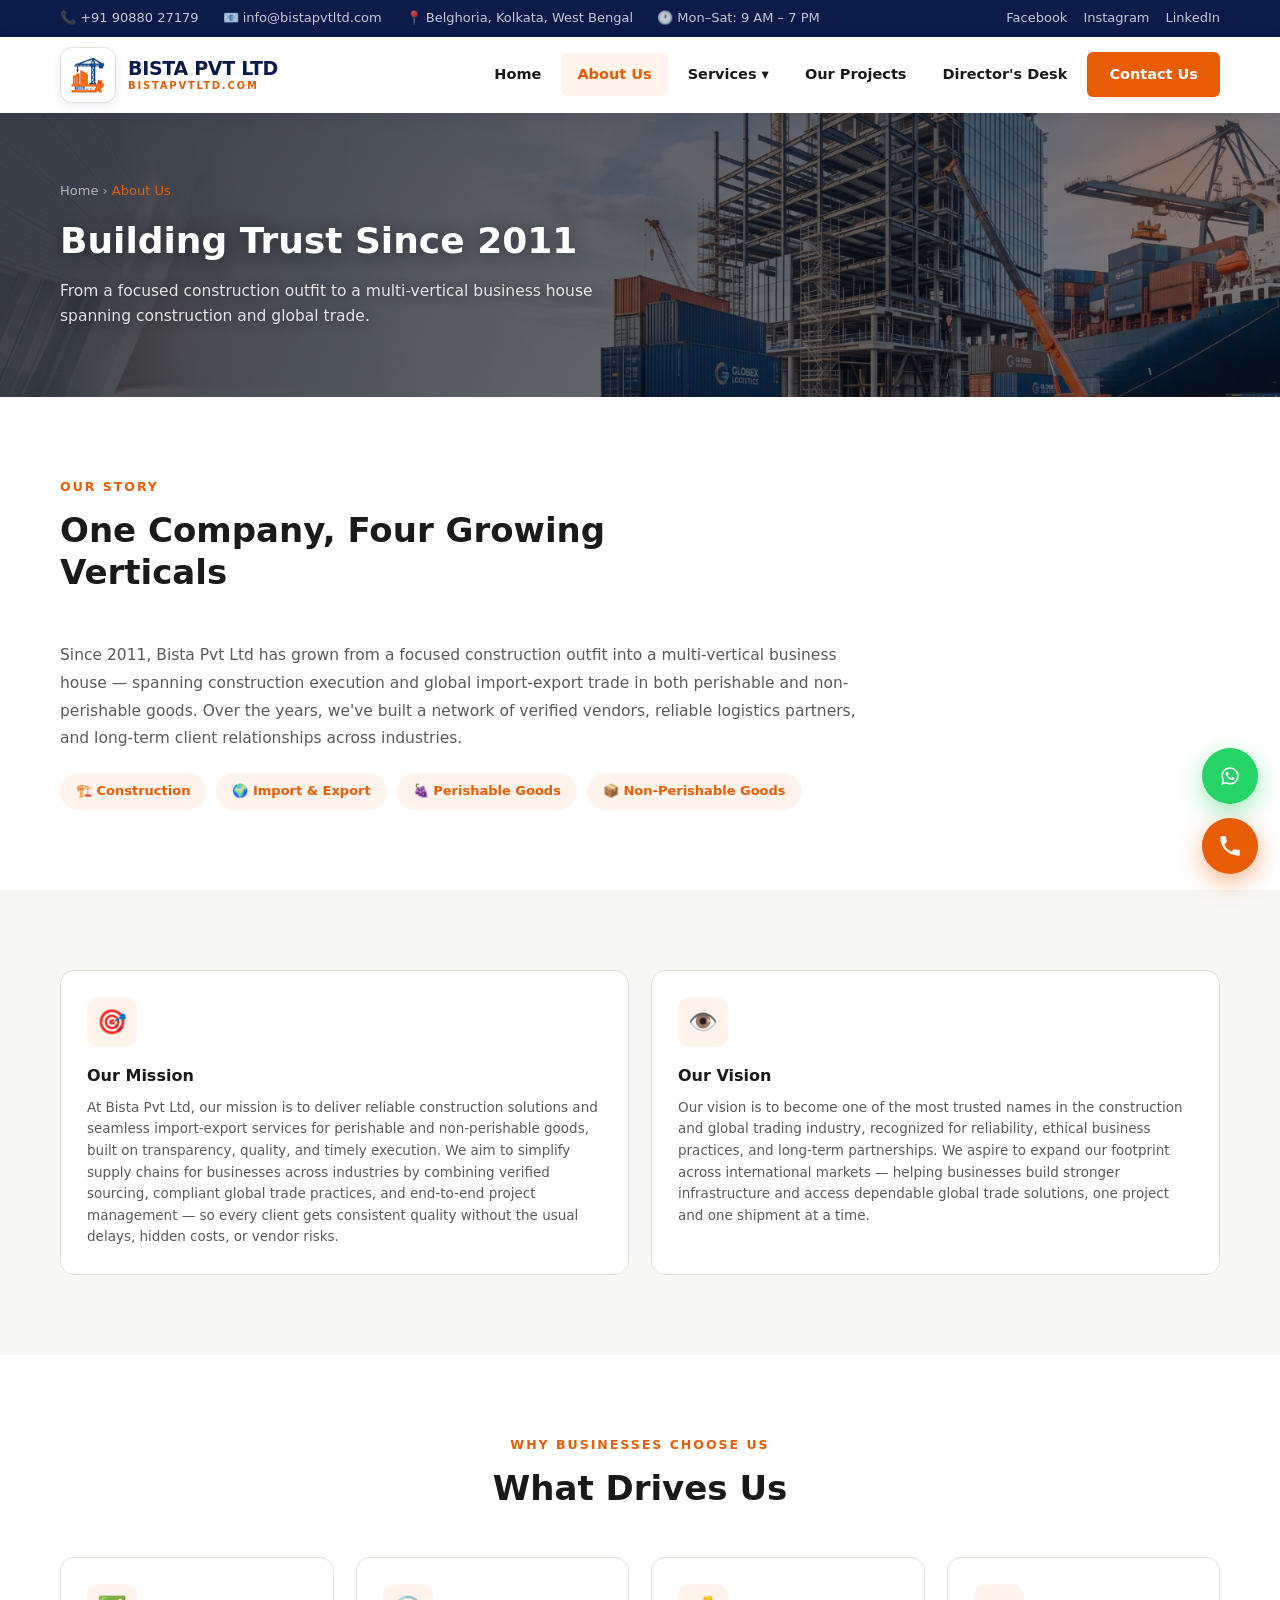
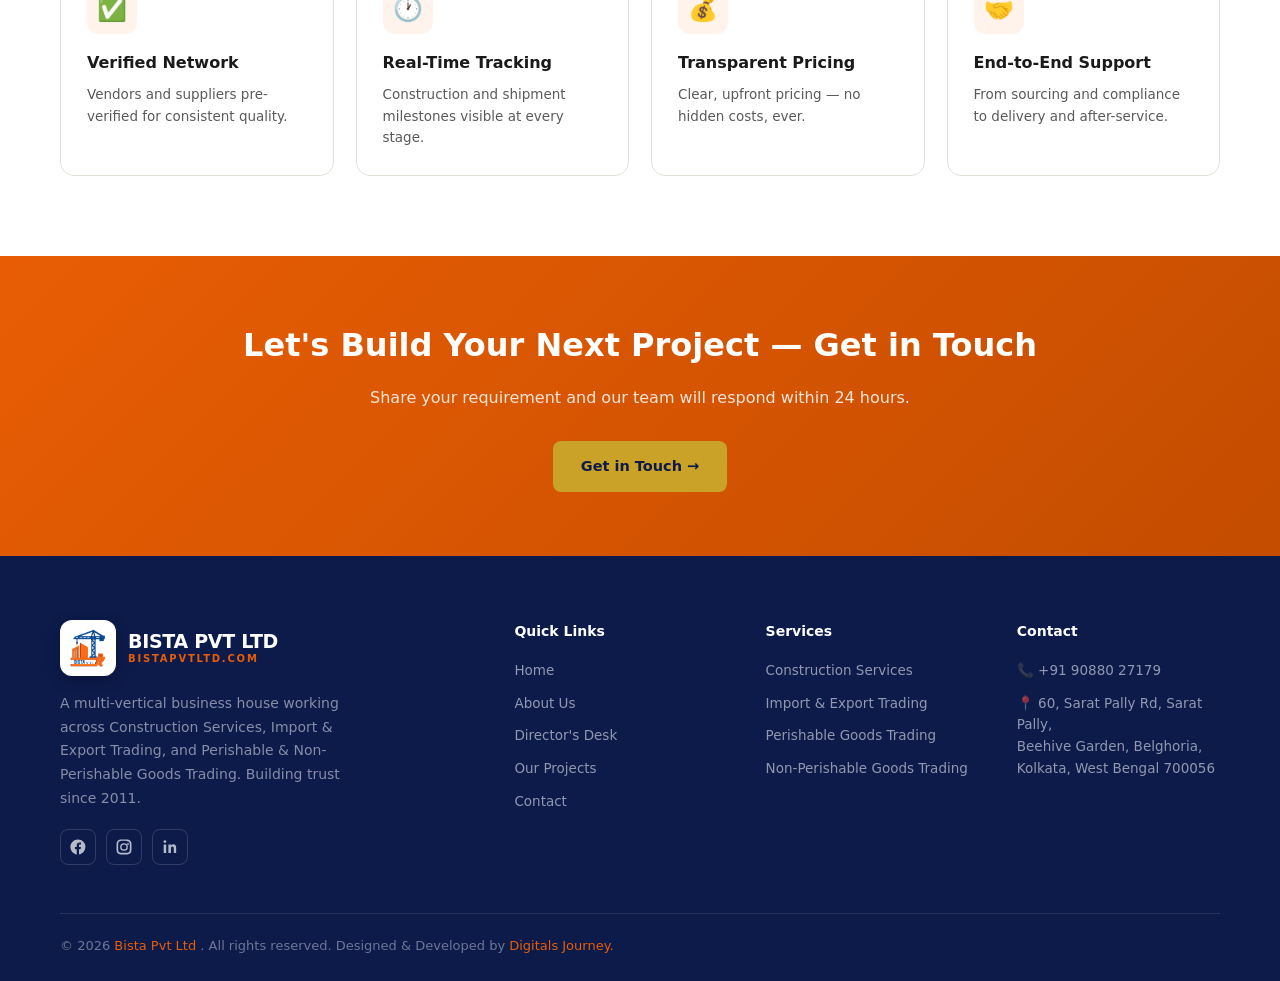
==== commit cf98224b: "Add footer" ====
--- a/pages/about.html
+++ b/pages/about.html
@@ -53,7 +53,7 @@
 
 <!-- To give this page its own hero photo, just drop a file at images/about-hero.jpg —
      it will show up here only, without touching any other page. -->
-<section class="page-hero" style="--hero-img:url('../images/about-hero.jpg')">
+<section class="page-hero" style="--hero-img:url('../images/Aboutus.jpeg')">
   <div class="container">
     <div class="breadcrumb"><a href="../index.html">Home</a> › <span>About Us</span></div>
     <h1>Building Trust Since 2011</h1>
@@ -168,8 +168,9 @@
       </div>
     </div>
     <div class="footer-bottom">
-      <span>© 2025 <span class="brand">Bista Pvt Ltd</span>. All rights reserved.</span>
-      <span>Established 2011 · bistapvtltd.com</span>
+       <span>© 2026 <span class="brand">Bista Pvt Ltd </span>. All rights reserved. Designed & Developed by <span class="brand"><a href="https://digitalsjourney.com/">Digitals Journey.</a></span>
+      <!-- <span>Established 2011 · bistapvtltd.com</span> -->
+      
     </div>
   </div>
 </footer>
--- a/css/style.css
+++ b/css/style.css
@@ -494,7 +494,7 @@
 .solve-visual {
   border-radius: 18px; overflow: hidden; min-height: 380px; background-size: cover; background-position: center;
   background-color: var(--light-bg);
-  background-image: url("../images/port-night.jpg");
+  background-image: url("../images/homehero.jpeg");
   box-shadow: 0 20px 50px rgba(0,0,0,0.15);
   position: relative;
   transition: transform .5s cubic-bezier(.2,.7,.3,1), box-shadow .5s ease;
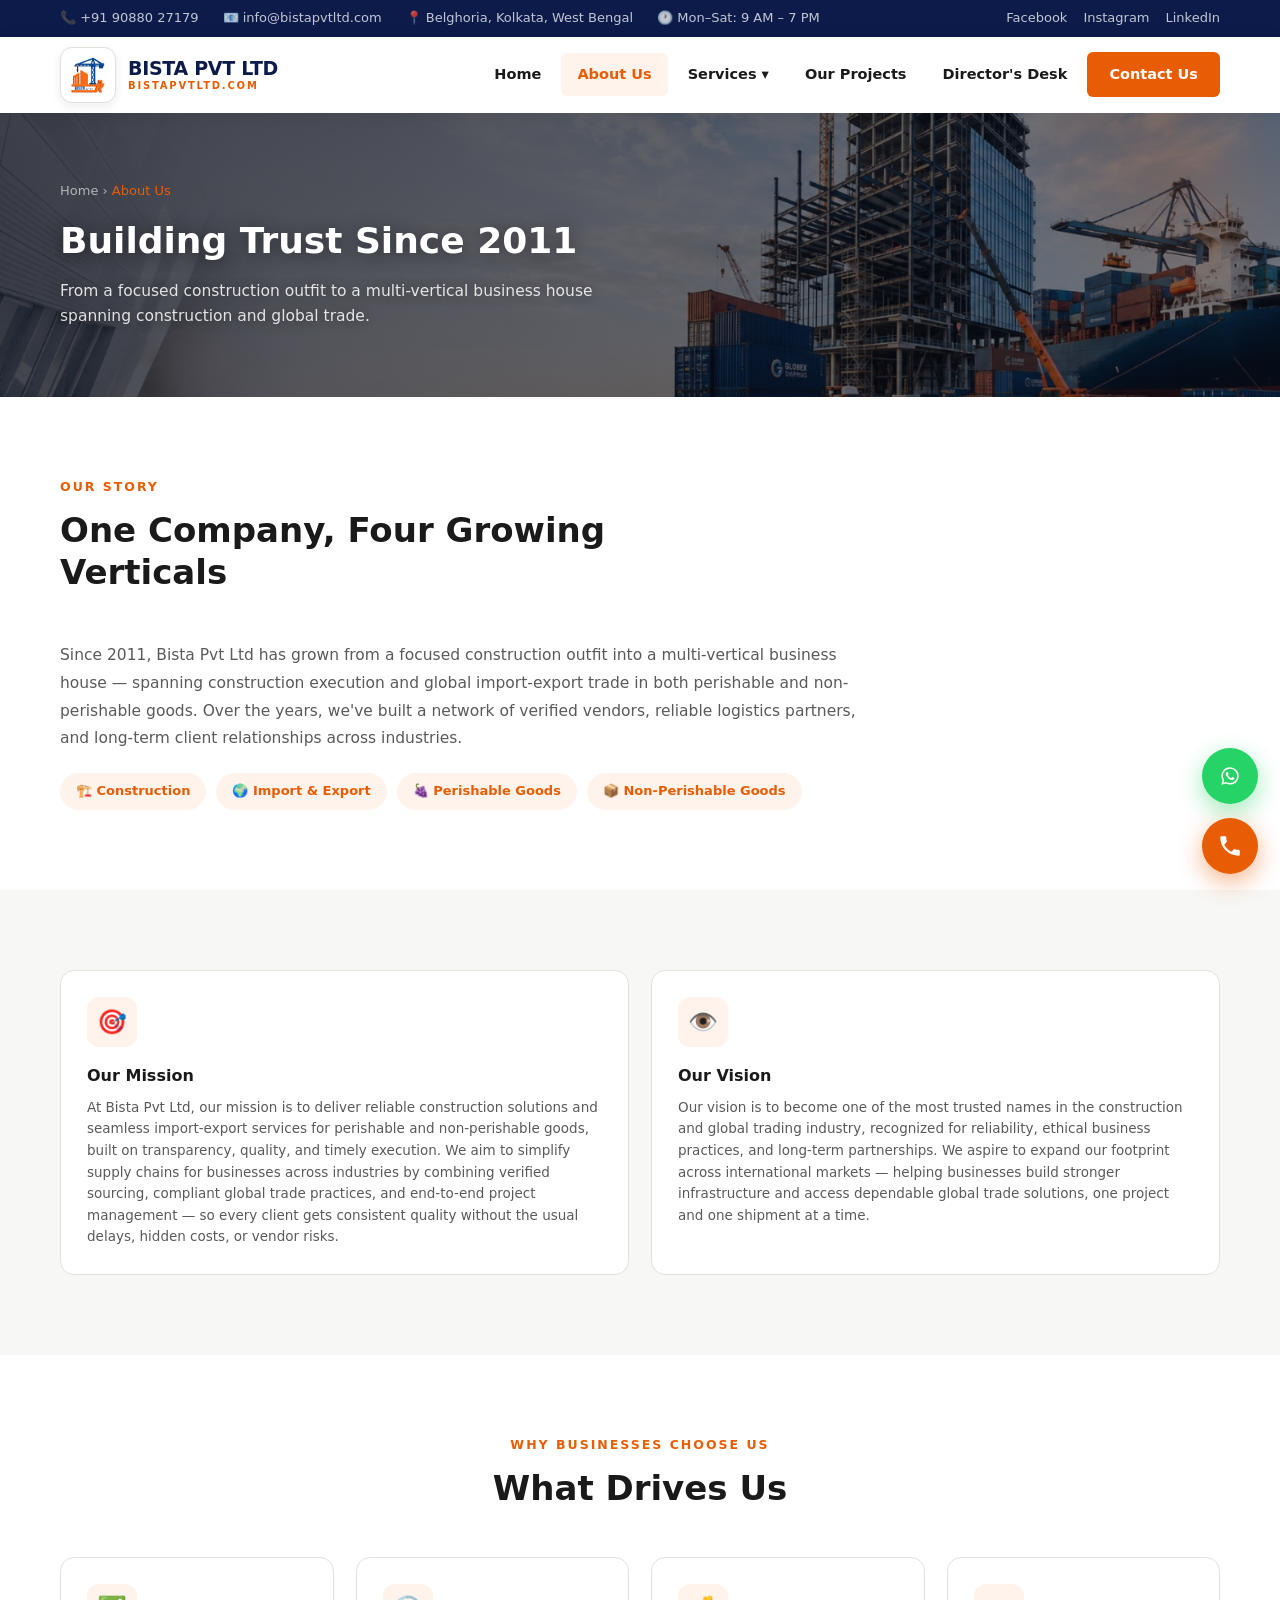
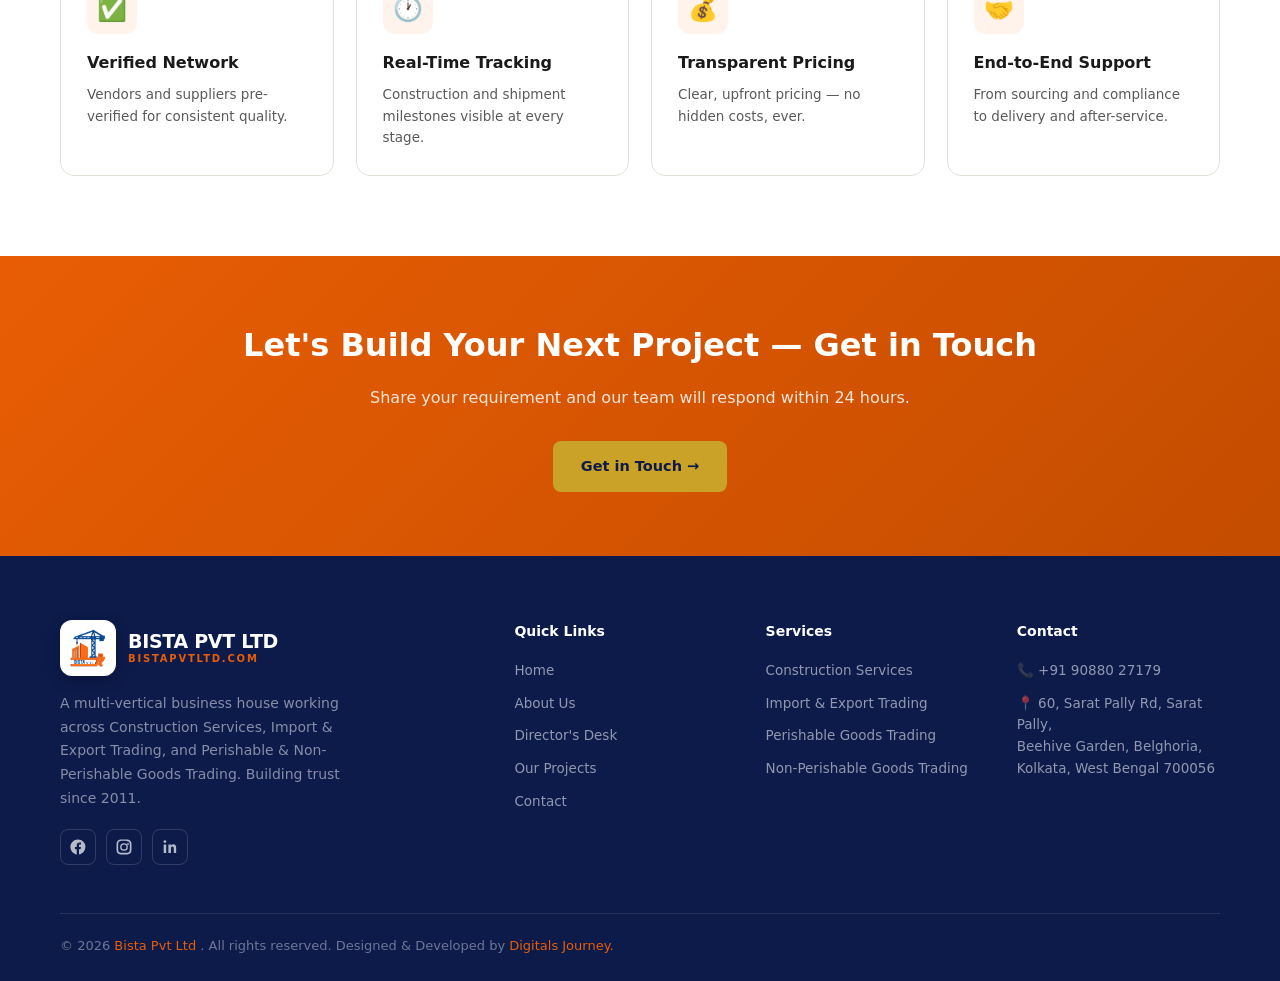
==== commit f82b6efa: "Add img" ====
--- a/pages/about.html
+++ b/pages/about.html
@@ -53,7 +53,7 @@
 
 <!-- To give this page its own hero photo, just drop a file at images/about-hero.jpg —
      it will show up here only, without touching any other page. -->
-<section class="page-hero" style="--hero-img:url('../images/Aboutus.jpeg')">
+<section class="page-hero" style="--hero-img:url('../images/Aboutus1.jpeg')">
   <div class="container">
     <div class="breadcrumb"><a href="../index.html">Home</a> › <span>About Us</span></div>
     <h1>Building Trust Since 2011</h1>
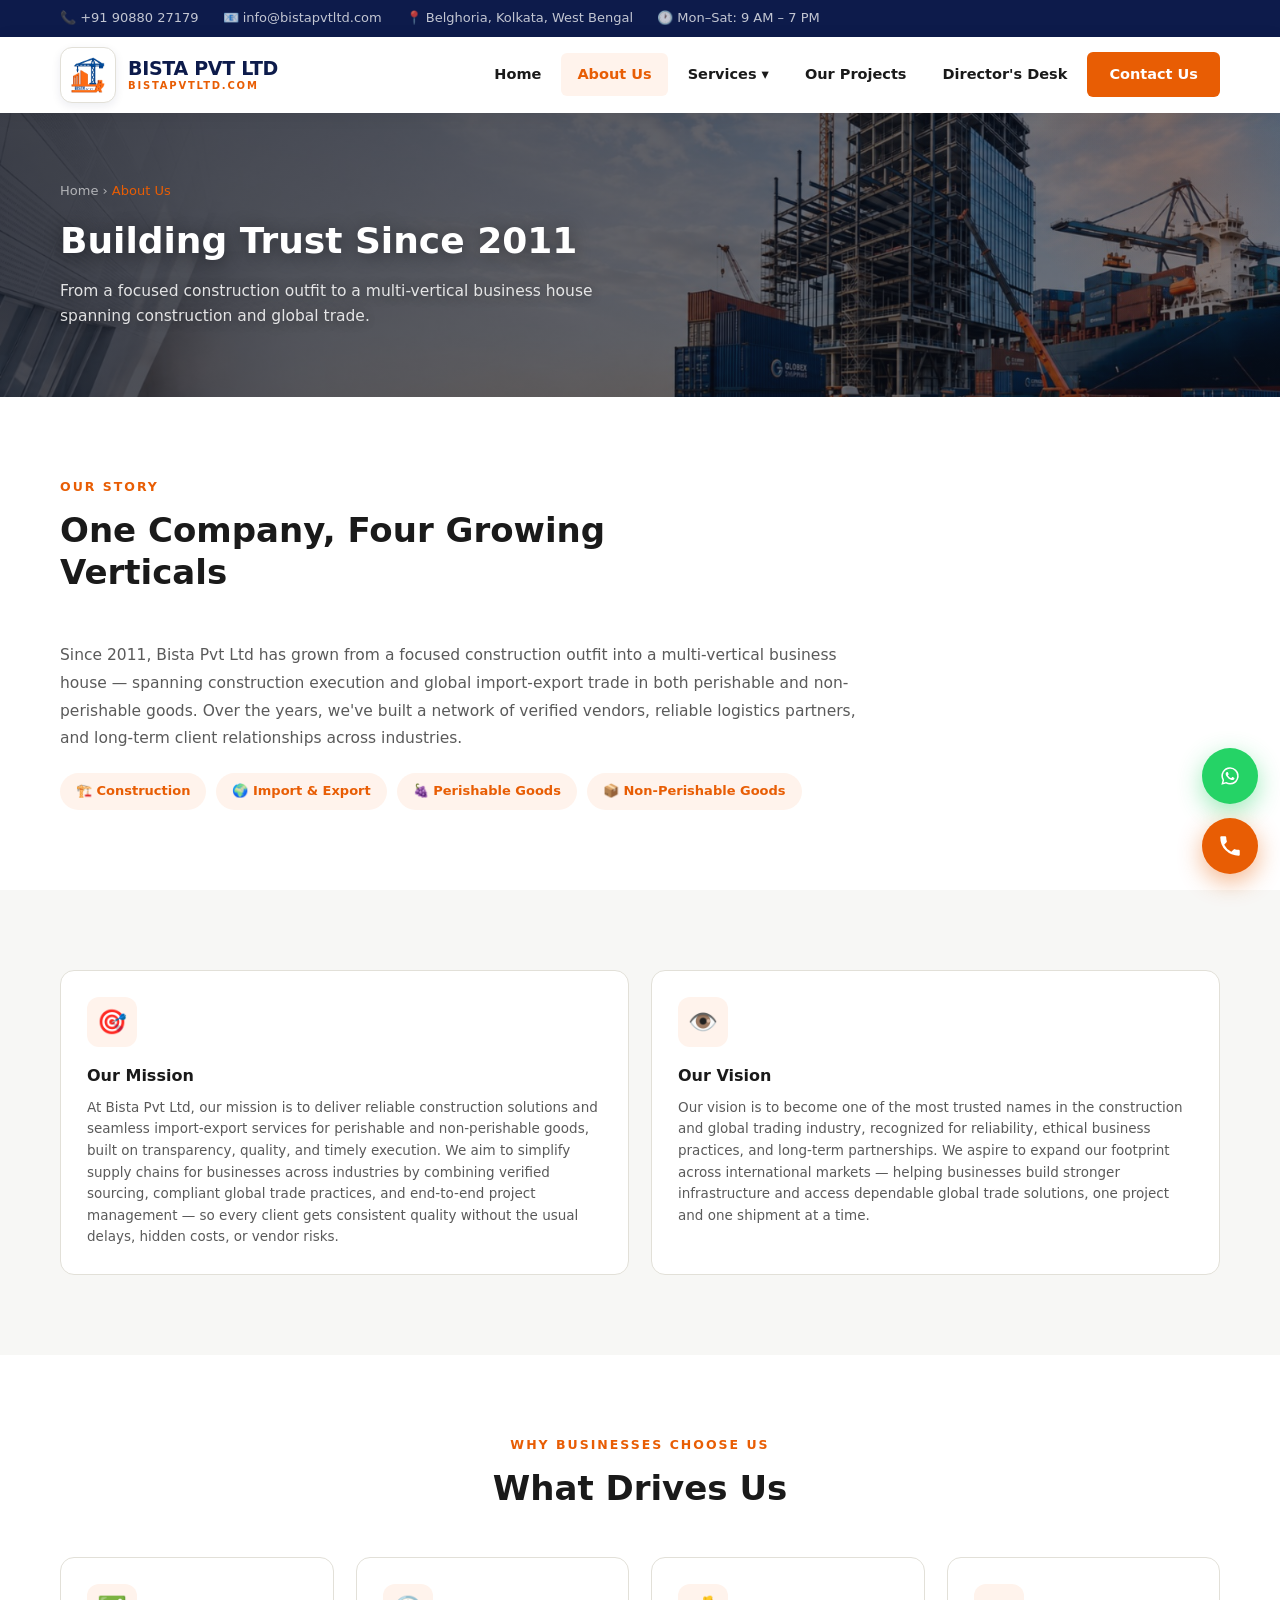
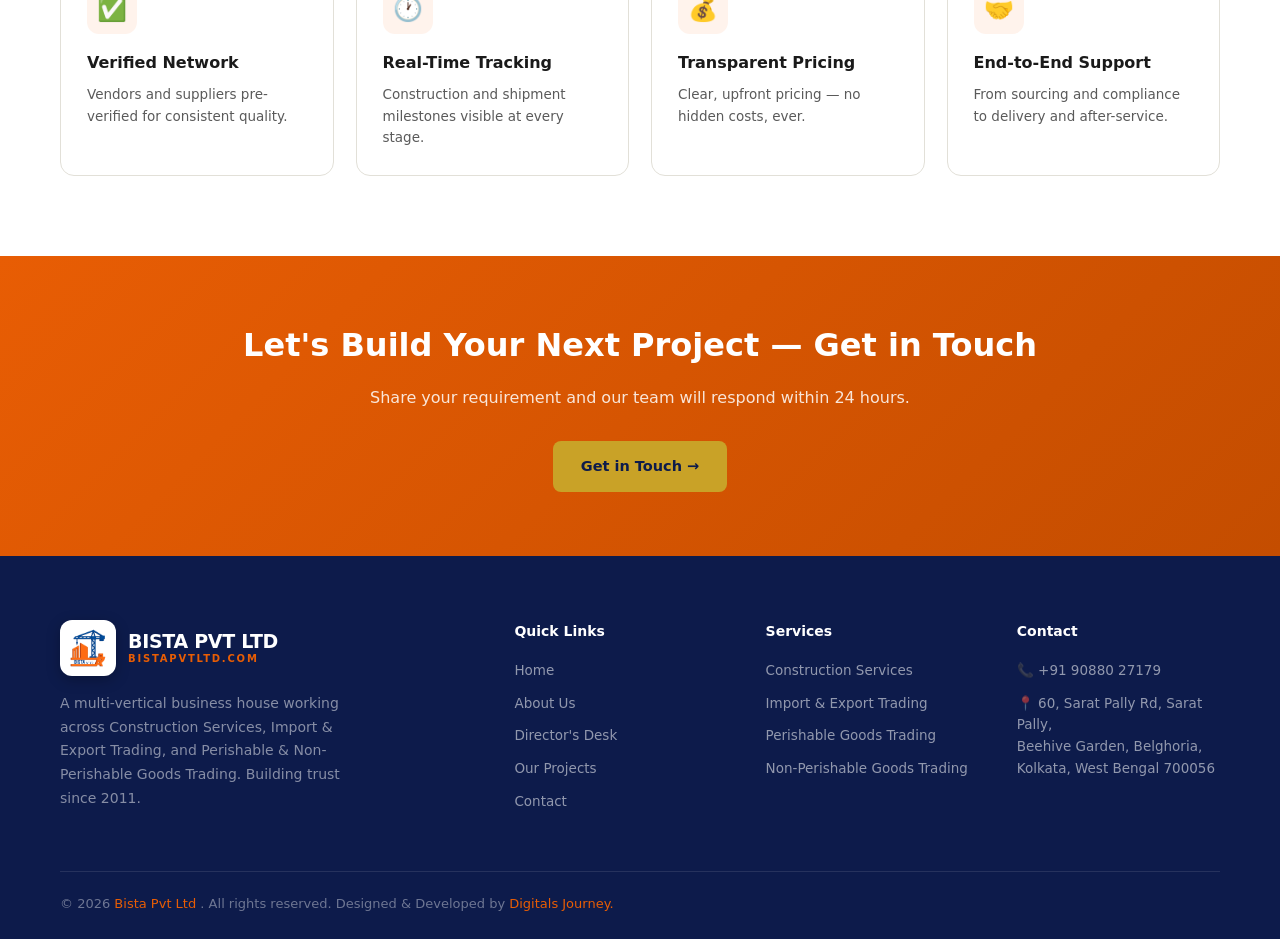
==== commit 33c879db: "all upadted files" ====
--- a/pages/about.html
+++ b/pages/about.html
@@ -18,9 +18,9 @@
       <span>📍 Belghoria, Kolkata, West Bengal</span>
       <span>🕐 Mon–Sat: 9 AM – 7 PM</span>
     </div>
-    <div class="topbar-right">
+    <!-- <div class="topbar-right">
       <a href="#">Facebook</a><a href="#">Instagram</a><a href="#">LinkedIn</a>
-    </div>
+    </div> -->
   </div>
 </div>
 
@@ -144,11 +144,11 @@
           <div class="logo-text"><strong>BISTA PVT LTD</strong><span>bistapvtltd.com</span></div>
         </a>
         <p>A multi-vertical business house working across Construction Services, Import &amp; Export Trading, and Perishable &amp; Non-Perishable Goods Trading. Building trust since 2011.</p>
-        <div class="social-links">
+        <!-- <div class="social-links">
           <a href="#" class="social-link" title="Facebook" aria-label="Facebook"><svg viewBox="0 0 24 24"><path d="M22 12.06C22 6.48 17.52 2 11.94 2S1.88 6.48 1.88 12.06c0 5.02 3.66 9.18 8.44 9.94v-7.03H7.9v-2.91h2.42V9.86c0-2.39 1.42-3.71 3.6-3.71 1.04 0 2.13.19 2.13.19v2.35h-1.2c-1.18 0-1.55.74-1.55 1.5v1.8h2.64l-.42 2.91h-2.22V22c4.78-.76 8.44-4.92 8.44-9.94z"/></svg></a>
           <a href="#" class="social-link" title="Instagram" aria-label="Instagram"><svg viewBox="0 0 24 24"><path d="M12 2c2.72 0 3.06.01 4.12.06 1.06.05 1.79.22 2.43.47.66.26 1.22.6 1.77 1.16.55.55.9 1.11 1.16 1.77.25.64.42 1.37.47 2.43.05 1.06.06 1.4.06 4.12s-.01 3.06-.06 4.12c-.05 1.06-.22 1.79-.47 2.43-.26.66-.6 1.22-1.16 1.77-.55.55-1.11.9-1.77 1.16-.64.25-1.37.42-2.43.47-1.06.05-1.4.06-4.12.06s-3.06-.01-4.12-.06c-1.06-.05-1.79-.22-2.43-.47-.66-.26-1.22-.6-1.77-1.16-.55-.55-.9-1.11-1.16-1.77-.25-.64-.42-1.37-.47-2.43C2.01 15.06 2 14.72 2 12s.01-3.06.06-4.12c.05-1.06.22-1.79.47-2.43.26-.66.6-1.22 1.16-1.77.55-.55 1.11-.9 1.77-1.16.64-.25 1.37-.42 2.43-.47C8.94 2.01 9.28 2 12 2zm0 1.8c-2.67 0-2.99.01-4.04.06-.87.04-1.34.18-1.66.31-.42.16-.71.36-1.02.67-.31.31-.51.6-.67 1.02-.13.32-.27.79-.31 1.66C4.25 8.71 4.24 9.03 4.24 12s.01 2.99.06 4.04c.04.87.18 1.34.31 1.66.16.42.36.71.67 1.02.31.31.6.51 1.02.67.32.13.79.27 1.66.31 1.05.05 1.37.06 4.04.06s2.99-.01 4.04-.06c.87-.04 1.34-.18 1.66-.31.42-.16.71-.36 1.02-.67.31-.31.51-.6.67-1.02.13-.32.27-.79.31-1.66.05-1.05.06-1.37.06-4.04s-.01-2.99-.06-4.04c-.04-.87-.18-1.34-.31-1.66-.16-.42-.36-.71-.67-1.02-.31-.31-.6-.51-1.02-.67-.32-.13-.79-.27-1.66-.31C14.99 3.81 14.67 3.8 12 3.8zm0 3.05a5.15 5.15 0 1 1 0 10.3 5.15 5.15 0 0 1 0-10.3zm0 1.8a3.35 3.35 0 1 0 0 6.7 3.35 3.35 0 0 0 0-6.7zm5.35-2a1.2 1.2 0 1 1 0 2.4 1.2 1.2 0 0 1 0-2.4z"/></svg></a>
           <a href="#" class="social-link" title="LinkedIn" aria-label="LinkedIn"><svg viewBox="0 0 24 24"><path d="M6.94 8.5H3.56V20h3.38V8.5zM5.25 3c-1.15 0-1.9.76-1.9 1.76 0 .98.73 1.76 1.87 1.76h.02c1.17 0 1.9-.78 1.9-1.76C7.12 3.76 6.4 3 5.25 3zM20.45 20h-3.38v-6.1c0-1.46-.52-2.46-1.83-2.46-1 0-1.6.67-1.86 1.32-.1.23-.12.55-.12.87V20H9.9s.04-10.53 0-11.5h3.38v1.63c.45-.7 1.25-1.7 3.04-1.7 2.22 0 3.88 1.45 3.88 4.56V20z"/></svg></a>
-        </div>
+        </div> -->
       </div>
       <div class="footer-col">
         <h4>Quick Links</h4>
--- a/css/style.css
+++ b/css/style.css
@@ -16,6 +16,8 @@
   --green: #25D366;
   --font: 'Segoe UI', system-ui, -apple-system, sans-serif;
 }
+
+
 
 * { margin: 0; padding: 0; box-sizing: border-box; }
 
